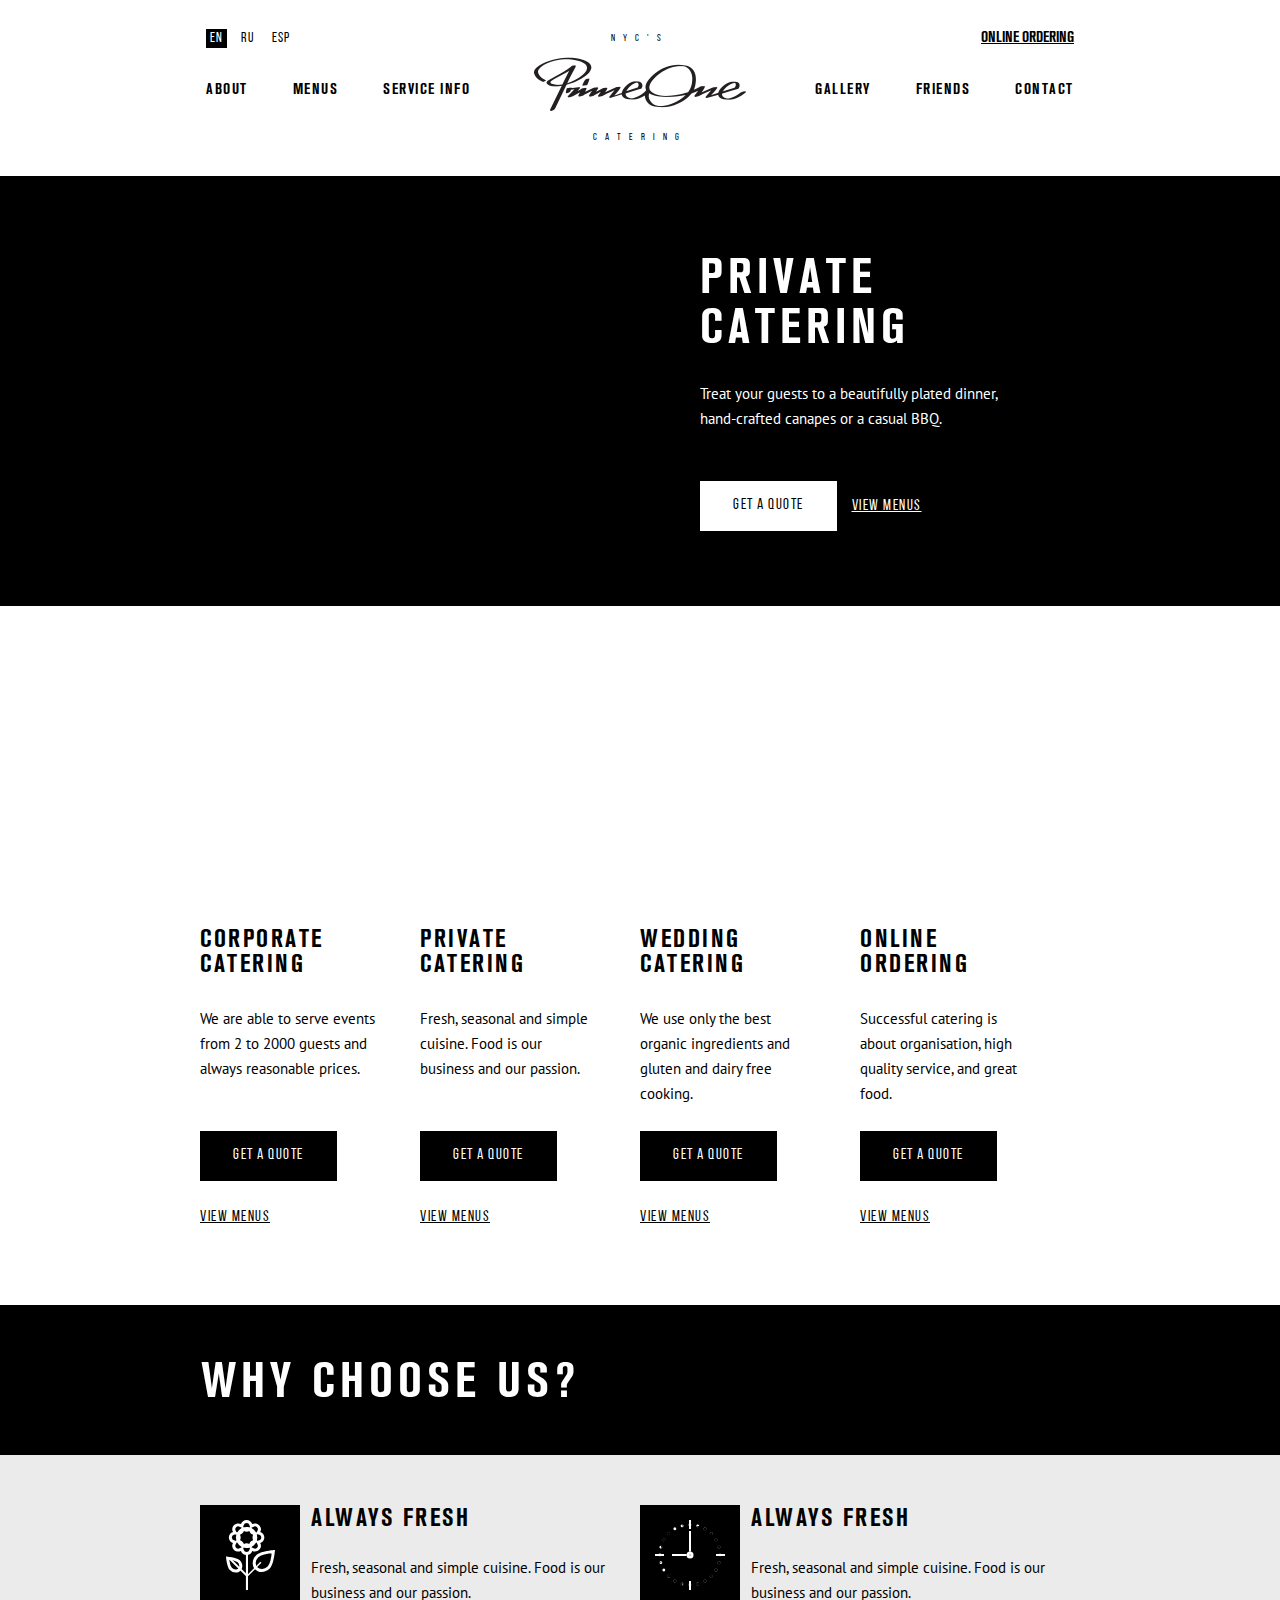
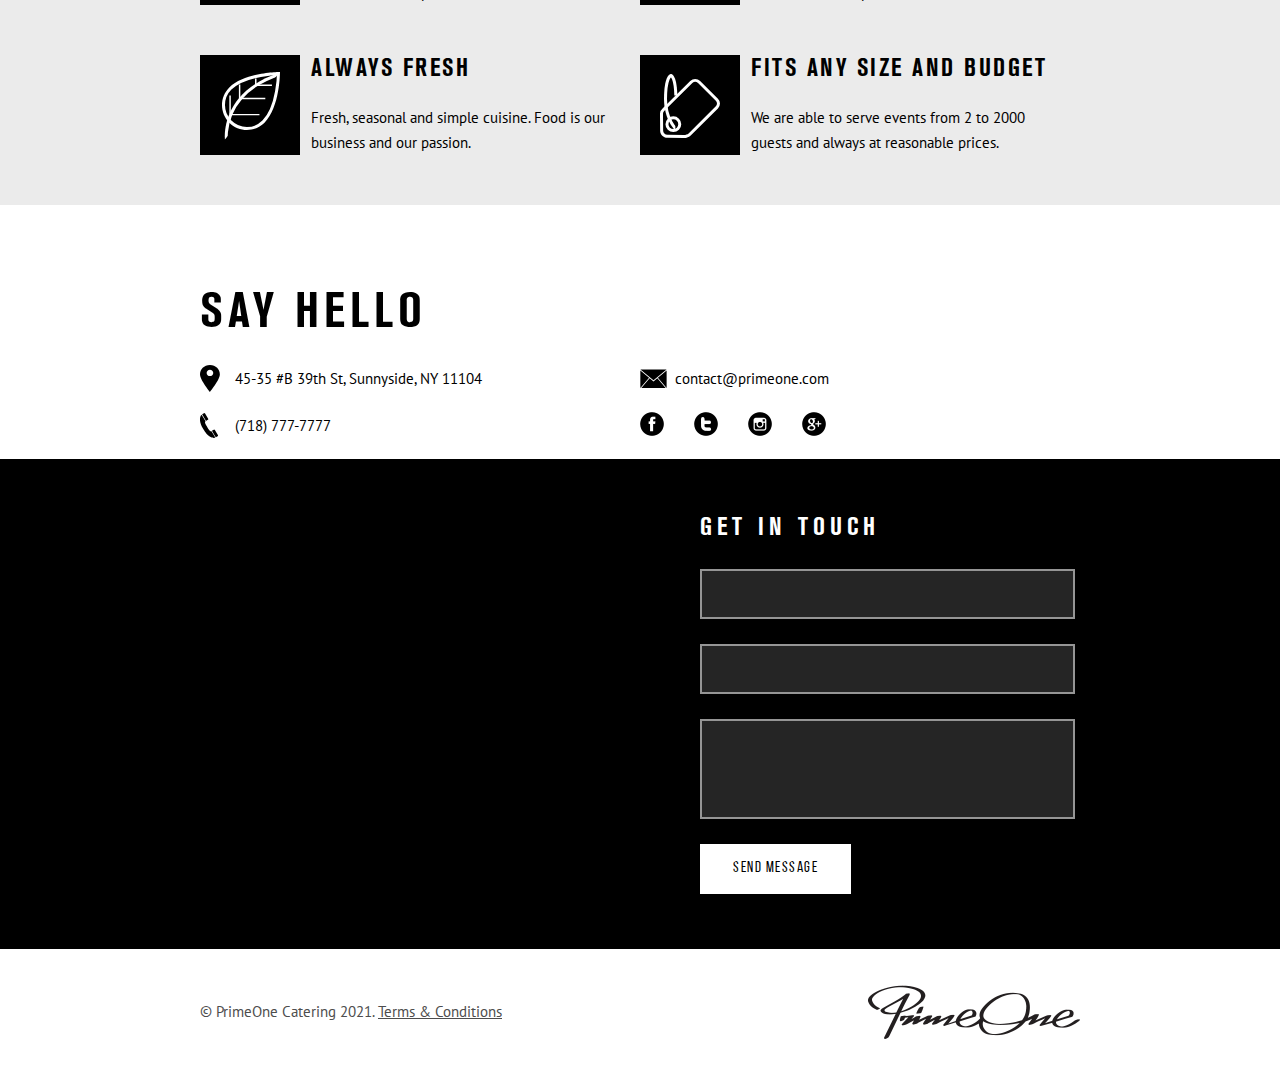
==== index.html @ 8f594e6a "fixed header" ====
<!DOCTYPE html>
<html lang="ru">
<head>
	<title></title>
	<meta http-equiv="Content-type" content="text/html;charset=UTF-8" />
	<meta name="format-detection" content="telephone=no">
	<meta http-equiv="X-UA-Compatible" content="IE=edge">
	<link rel="stylesheet" href="css/style.css">
	<link rel="stylesheet" href="css/custom.css">
	<!-- <link rel="shortcut icon" href="favicon.ico"> -->
	<!-- <meta name="robots" content="noindex, nofollow" /> -->
	<!-- <meta name="viewport" content="width=device-width, initial-scale=1.0" /> -->
	<meta name="viewport" content="width=device-width, initial-scale=1.0, maximum-scale=1.0, user-scalable=0" />
</head>
<body>
	<div class="wrapper">
<header>
	<div class="header-container">
		<div class="header-top">
			<div class="header-top-lang">
				<a href="" class="header-top-lang__item active">EN</a>
				<a href="" class="header-top-lang__item">RU</a>
				<a href="" class="header-top-lang__item">ESP</a>
			</div>
			<a href="" class="header-top__link">Online ordering</a>
		</div>
		<div class="header-bottom">
			<div class="header-bottom__column">
				<nav class="header-bottom-menu">
					<ul class="header-bottom-menu-list">
						<li>
							<a href="" class="header-bottom-menu__link">ABOUT</a>
						</li>
						<li>
							<a href="" class="header-bottom-menu__link">Menus</a>
						</li>
						<li>
							<a href="" class="header-bottom-menu__link">Service Info</a>
						</li>
					</ul>
				</nav>
			</div>
			<div class="header-bottom__column">
				<a href="" class="header-logo">
					<span class="header-logo__text">NYC'S</span>
					<span class="header-logo__image"><img src="img/logo.png" alt="" /></span>
					<span class="header-logo__text">Catering</span>
				</a>
			</div>
			<div class="header-bottom__column">
				<nav class="header-bottom-menu header-bottom-menu--right">
					<ul class="header-bottom-menu-list">
						<li>
							<a href="" class="header-bottom-menu__link">Gallery</a>
						</li>
						<li>
							<a href="" class="header-bottom-menu__link">Friends</a>
						</li>
						<li>
							<a href="" class="header-bottom-menu__link">Contact</a>
						</li>
					</ul>
				</nav>
			</div>
		</div>
		<div class="header-menu__icon">
			<span></span>
			<span></span>
			<span></span>
		</div>
		<div class="header-menu"></div>
	</div>
</header>		<div class="content">
			<div class="private">
				<div class="private__column">
					<div class="private__image ibg"><img src="img/private/01.jpg" alt="" /></div>
				</div>
				<div class="private__column">
					<div class="private-body">
						<div class="private-body-content">
							<div class="private-body__title">Private catering</div>
							<div class="private-body__text">Treat your guests to a beautifully plated dinner, hand-crafted canapes or a casual BBQ.</div>
							<div class="private-body-buttons">
								<a href="" class="private-body-buttons__item btn btn--w">Get a quote</a>
								<a href="" class="private-body-buttons__link">View menus</a>
							</div>
						</div>
					</div>
				</div>
			</div>
			<div class="products">
				<div class='container'>
					<div class="products-body">
						<div class="products__column">
							<div class="products-item">
								<a href="" class="products-item__image ibg"><img src="img/products/01.jpg" alt="" /></a>
								<a href="" class="products-item__title">Corporate catering</a>
								<div class="products-item__text">We are able to serve events from 2 to 2000 guests and always reasonable prices.</div>
								<p><a href="" class="products-item__btn btn">Get a quote</a></p>
								<p><a href="" class="products-item__link">View menus</a></p>
							</div>
						</div>
						<div class="products__column">
							<div class="products-item">
								<a href="" class="products-item__image ibg"><img src="img/products/02.jpg" alt="" /></a>
								<a href="" class="products-item__title">Private catering</a>
								<div class="products-item__text">Fresh, seasonal and simple cuisine. Food is our business and our passion.</div>
								<p><a href="" class="products-item__btn btn">Get a quote</a></p>
								<p><a href="" class="products-item__link">View menus</a></p>
							</div>
						</div>
						<div class="products__column">
							<div class="products-item">
								<a href="" class="products-item__image ibg"><img src="img/products/03.jpg" alt="" /></a>
								<a href="" class="products-item__title">Wedding catering</a>
								<div class="products-item__text">We use only the best organic ingredients and gluten and dairy free cooking.</div>
								<p><a href="" class="products-item__btn btn">Get a quote</a></p>
								<p><a href="" class="products-item__link">View menus</a></p>
							</div>
						</div>
						<div class="products__column">
							<div class="products-item">
								<a href="" class="products-item__image ibg"><img src="img/products/04.jpg" alt="" /></a>
								<a href="" class="products-item__title">Online Ordering</a>
								<div class="products-item__text">Successful catering is about organisation, high quality service, and great food.</div>
								<p><a href="" class="products-item__btn btn">Get a quote</a></p>
								<p><a href="" class="products-item__link">View menus</a></p>
							</div>
						</div>
					</div>
				</div>
			</div>
			<div class="why">
				<div class="why-top">
					<div class="why-top__column">
						<div class="why-top__text">Why CHOOSE us?</div>
					</div>
					<div class="why-top__column">
						<div class="why-top__image ibg"><img src="img/why/01.jpg" alt="" /></div>
					</div>
				</div>
				<div class="why-body">
					<div class='container'>
						<div class="why-body-row">
							<div class="why-body__column">
								<div class="why-body-item">
									<div class="why-body-item__icon"><img src="img/why/icons/01.svg" alt="" /></div>
									<div class="why-body-item-body">
										<div class="why-body-item-body__title">Always fresh</div>
										<div class="why-body-item-body__text">Fresh, seasonal and simple cuisine. Food is our business and our passion.</div>
									</div>
								</div>
							</div>
							<div class="why-body__column">
								<div class="why-body-item">
									<div class="why-body-item__icon"><img src="img/why/icons/02.svg" alt="" /></div>
									<div class="why-body-item-body">
										<div class="why-body-item-body__title">Always fresh</div>
										<div class="why-body-item-body__text">Fresh, seasonal and simple cuisine. Food is our business and our passion.</div>
									</div>
								</div>
							</div>
							<div class="why-body__column">
								<div class="why-body-item">
									<div class="why-body-item__icon"><img src="img/why/icons/03.svg" alt="" /></div>
									<div class="why-body-item-body">
										<div class="why-body-item-body__title">Always fresh</div>
										<div class="why-body-item-body__text">Fresh, seasonal and simple cuisine. Food is our business and our passion.</div>
									</div>
								</div>
							</div>
							<div class="why-body__column">
								<div class="why-body-item">
									<div class="why-body-item__icon"><img src="img/why/icons/04.svg" alt="" /></div>
									<div class="why-body-item-body">
										<div class="why-body-item-body__title">fits any size and budget</div>
										<div class="why-body-item-body__text">We are able to serve events from 2 to 2000 guests and always at reasonable prices.</div>
									</div>
								</div>
							</div>
						</div>
					</div>
				</div>
			</div>
			<div class="contacts">
				<div class="contacts-top">
					<div class='container'>
						<div class="contacts__title">Say hello</div>
						<div class="contacts-body">
							<div class="contacts-body__column">
								<div class="contacts-body__item contacts-body__item--1">45-35 #B 39th St, Sunnyside, NY 11104</div>
							</div>
							<div class="contacts-body__column">
								<a href="mailto:contact@primeone.com" class="contacts-body__item contacts-body__item--2">contact@primeone.com</a>
							</div>
							<div class="contacts-body__column">
								<a href="tel:7187777777" class="contacts-body__item contacts-body__item--3">(718) 777-7777</a>
							</div>
							<div class="contacts-body__column">
								<div class="contacts-social">
									<a href="" class="contacts-social__item contacts-social__item--1"><img src="img/icons/social/01.png" alt="" /></a>
									<a href="" class="contacts-social__item contacts-social__item--2"><img src="img/icons/social/02.png" alt="" /></a>
									<a href="" class="contacts-social__item contacts-social__item--3"><img src="img/icons/social/03.png" alt="" /></a>
									<a href="" class="contacts-social__item contacts-social__item--4"><img src="img/icons/social/04.png" alt="" /></a>
								</div>
							</div>
						</div>
					</div>
				</div>
				<div class="contacts-content">
					<div class="contacts-content__column">
						<div class="contacts-content__map" id="map"></div>
					</div>
					<div class="contacts-content__column">
						<div class="contacts-content-form">
							<div class="contacts-content-form__title">Get in touch</div>
							<form action="#" class="contacts-content-form-body">
								<div class="contacts-content-form-line">
									<input autocomplete="off" type="text" name="form[]" data-value="Name" class="input req" />
								</div>
								<div class="contacts-content-form-line">
									<input autocomplete="off" type="text" name="form[]" data-value="E-mail or phone number" class="input" />
								</div>
								<div class="contacts-content-form-line">
									<textarea autocomplete="off" name="form[]" data-value="Your message" class="input"></textarea>
								</div>
								<div class="contacts-content-form-button">
									<button type="submit" class="contacts-content-form__btn btn btn--w">Send message</button>
								</div>
							</form>
						</div>
					</div>
				</div>
			</div>
		</div>
<footer>
	<div class='container'>
		<div class="footer-body">
			<div class="footer-body__column">
				<div class="footer__text">© PrimeOne Catering 2021. <a href="" target="_blank">Terms & Conditions</a></div>
			</div>
			<div class="footer-body__column">
				<a href="" class="footer__logo"><img src="img/logo.png" alt="" /></a>
			</div>
		</div>
	</div>
</footer>	</div>
<script src="https://code.jquery.com/jquery-3.3.1.min.js"></script>
<script src="https://maps.google.com/maps/api/js?sensor=false&amp;key="></script>
<script src="js/vendors.js"></script>
<script src="js/main.js"></script>
<script src="js/custom.js" ></script>
</body>
</html>
---- css/style.css ----
@charset "UTF-8";
@import url("https://fonts.googleapis.com/css?family=PT+Sans&display=swap");
@font-face {
  font-family: "AkzidenzGroteskBQCondensedBold";
  src: url("../fonts/AkzidenzGroteskBQCondensedBold.eot");
  src: local("☺"), url("../fonts/AkzidenzGroteskBQCondensedBold.woff") format("woff"), url("../fonts/AkzidenzGroteskBQCondensedBold.ttf") format("truetype"), url("../fonts/AkzidenzGroteskBQCondensedBold.svg") format("svg");
  font-weight: normal;
  font-style: normal;
}
@font-face {
  font-family: "Bebas";
  src: url("../fonts/BebasNeueRegular.eot");
  src: local("☺"), url("../fonts/BebasNeueRegular.woff") format("woff"), url("../fonts/BebasNeueRegular.ttf") format("truetype"), url("../fonts/BebasNeueRegular.svg") format("svg");
  font-weight: normal;
  font-style: normal;
}
* {
  padding: 0px;
  margin: 0px;
  border: 0px;
}

*, *:before, *:after {
  -webkit-box-sizing: border-box;
  box-sizing: border-box;
}

:focus, :active {
  outline: none;
}

a:focus, a:active {
  outline: none;
}

aside, nav, footer, header, section {
  display: block;
}

html, body {
  height: 100%;
  margin: 0;
  padding: 0;
  min-width: 320px;
  position: relative;
  width: 100%;
  color: #000;
}

body {
  font-size: 100%;
  line-height: 1;
  font-size: 14px;
  font-family: "PT Sans";
  -ms-text-size-adjust: 100%;
  -moz-text-size-adjust: 100%;
  -webkit-text-size-adjust: 100%;
}
body.lock {
  overflow: hidden;
}
@media (max-width: 767.98px) {
  body.lock {
    width: 100%;
    position: fixed;
    overflow: hidden;
  }
}

input, button, textarea {
  font-family: "PT Sans";
}

input::-ms-clear {
  display: none;
}

button {
  cursor: pointer;
}

button::-moz-focus-inner {
  padding: 0;
  border: 0;
}

a, a:visited {
  text-decoration: none;
}

a:hover {
  text-decoration: none;
}

ul li {
  list-style: none;
}

img {
  vertical-align: top;
}

h1, h2, h3, h4, h5, h6 {
  font-weight: inherit;
  font-size: inherit;
}

.wrapper {
  width: 100%;
  min-height: 100%;
  overflow: hidden;
}
.container {
  max-width: 880px;
  margin: 0 auto;
  width: 100%;
}
@media (max-width: 892px) {
  .container {
    max-width: 750px;
  }
}
@media (max-width: 767.98px) {
  .container {
    max-width: none;
    padding: 0 10px;
  }
}

header {
  padding: 29px 0px 33px 0px;
  background-color: #fff;
}
@media (max-width: 767.98px) {
  header {
    padding: 5px 0px 5px 0px;
  }
}

.header-container {
  max-width: 868px;
  margin: 0 auto;
  width: 100%;
}
@media (max-width: 892px) {
  .header-container {
    max-width: 750px;
  }
}
@media (max-width: 767.98px) {
  .header-container {
    max-width: none;
    padding: 0 10px;
  }
}

.header-top {
  display: -webkit-box;
  display: -ms-flexbox;
  display: flex;
  font-size: 0;
  -webkit-box-pack: justify;
      -ms-flex-pack: justify;
          justify-content: space-between;
}
@media (max-width: 767.98px) {
  .header-top {
    -webkit-box-pack: end;
        -ms-flex-pack: end;
            justify-content: flex-end;
    padding: 25px 0px 0px 0px;
  }
}
@media (max-width: 479.98px) {
  .header-top {
    padding: 15px 0px 0px 0px;
  }
}

.header-top-lang {
  display: -webkit-box;
  display: -ms-flexbox;
  display: flex;
  font-size: 0;
}
@media (max-width: 767.98px) {
  .header-top-lang {
    margin: 0px 0px 15px 0px;
  }
}

.header-top-lang__item {
  display: block;
  line-height: 19px;
  color: #000;
  font-size: 14px;
  text-transform: uppercase;
  font-family: Bebas;
  letter-spacing: 1px;
  padding: 0px 4px;
  margin: 0px 10px 0px 0px;
}
.header-top-lang__item.active {
  background-color: #000;
  color: #fff;
}

.header-top__link {
  position: relative;
  z-index: 11;
  font-family: "AkzidenzGroteskBQCondensedBold";
  text-transform: uppercase;
  text-decoration: underline;
  font-size: 15px;
  color: #000;
}
@media (max-width: 479.98px) {
  .header-top__link {
    font-size: 13px;
  }
}

.header-bottom {
  margin: -14px 0px 0px 0px;
  display: -webkit-box;
  display: -ms-flexbox;
  display: flex;
  font-size: 0;
  -webkit-box-align: center;
      -ms-flex-align: center;
          align-items: center;
}
@media (max-width: 767.98px) {
  .header-bottom {
    margin: -37px 0px 0px 0px;
  }
}
@media (max-width: 479.98px) {
  .header-bottom {
    margin: -27px 0px 0px 0px;
  }
}

.header-bottom__column {
  -webkit-box-flex: 0;
      -ms-flex: 0 0 33.333%;
          flex: 0 0 33.333%;
}

.header-bottom-menu--right .header-bottom-menu-list {
  -webkit-box-pack: end;
      -ms-flex-pack: end;
          justify-content: flex-end;
}
.header-bottom-menu--right .header-bottom-menu-list li {
  margin: 0px 0px 0px 45px;
}
.header-bottom-menu--right .header-bottom-menu-list li:first-child {
  margin: 0;
}
.header-bottom-menu--right .header-bottom-menu-list li:last-child {
  margin: 0px 0px 0px 45px;
}
@media (max-width: 892px) {
  .header-bottom-menu--right .header-bottom-menu-list li {
    margin: 0px 0px 0px 20px !important;
  }
}
@media (max-width: 767.98px) {
  .header-bottom-menu--right .header-bottom-menu-list {
    display: block;
    text-align: left;
  }
  .header-bottom-menu--right .header-bottom-menu-list li {
    margin: 0px 0px 15px 0px !important;
  }
  .header-bottom-menu--right .header-bottom-menu-list li:last-child {
    margin: 0px 0px 0px 0px;
  }
}

.header-bottom-menu-list {
  display: -webkit-box;
  display: -ms-flexbox;
  display: flex;
  font-size: 0;
}
.header-bottom-menu-list li {
  margin: 0px 45px 0px 0px;
}
.header-bottom-menu-list li:last-child {
  margin: 0px 0px 0px 0px;
}
@media (max-width: 892px) {
  .header-bottom-menu-list li {
    margin: 0px 20px 0px 0px;
  }
}
@media (max-width: 767.98px) {
  .header-bottom-menu-list {
    display: block;
  }
  .header-bottom-menu-list li {
    margin: 0px 0px 15px 0px !important;
  }
  .header-bottom-menu-list li:last-child {
    margin: 0px 0px 0px 0px;
  }
}

.header-bottom-menu__link {
  font-family: "AkzidenzGroteskBQCondensedBold";
  color: #000;
  font-size: 15px;
  text-transform: uppercase;
  letter-spacing: 1.5px;
}

.header-logo {
  position: relative;
  z-index: 11;
  display: block;
  text-align: center;
}

.header-logo__text {
  display: block;
  color: #000000;
  font-family: Bebas;
  font-size: 10px;
  text-transform: uppercase;
  letter-spacing: 8px;
}
@media (max-width: 767.98px) {
  .header-logo__text {
    font-size: 8px;
  }
}
@media (max-width: 479.98px) {
  .header-logo__text {
    letter-spacing: 5px;
  }
}

.header-logo__image {
  display: inline-block;
  margin: 13px 0px 22px 0px;
}
@media (max-width: 767.98px) {
  .header-logo__image {
    margin: 2px 0px 5px 0px;
  }
  .header-logo__image img {
    width: 150px;
  }
}
@media (max-width: 479.98px) {
  .header-logo__image {
    margin: 0px 0px 2px 0px;
  }
  .header-logo__image img {
    width: 100px;
  }
}

.header-menu__icon {
  display: none;
}

@media (max-width: 767.98px) {
  .header-menu__icon {
    display: block;
    position: absolute;
    top: 28px;
    left: 10px;
    width: 30px;
    height: 18px;
    cursor: pointer;
    z-index: 5;
  }
  .header-menu__icon span {
    -webkit-transition: all 0.3s ease 0s;
    -o-transition: all 0.3s ease 0s;
    transition: all 0.3s ease 0s;
    top: 8px;
    left: 0px;
    position: absolute;
    width: 100%;
    height: 2px;
    background-color: #000;
  }
  .header-menu__icon span:first-child {
    top: 0px;
  }
  .header-menu__icon span:last-child {
    top: auto;
    bottom: 0px;
  }
  .header-menu__icon.active span {
    -ms-transform: scale(0);
    -webkit-transform: scale(0);
    transform: scale(0);
  }
  .header-menu__icon.active span:first-child {
    -ms-transform: rotate(-45deg);
    -webkit-transform: rotate(-45deg);
    transform: rotate(-45deg);
    top: 8px;
  }
  .header-menu__icon.active span:last-child {
    -ms-transform: rotate(45deg);
    -webkit-transform: rotate(45deg);
    transform: rotate(45deg);
    bottom: 8px;
  }

  .header-menu {
    position: fixed;
    width: 100%;
    height: 100%;
    overflow: auto;
    left: -120%;
    top: 0;
    background-color: #fff;
    padding: 65px 10px 0px 10px;
    -webkit-transition: all 0.6s ease 0s;
    -o-transition: all 0.6s ease 0s;
    transition: all 0.6s ease 0s;
  }
  .header-menu.active {
    left: 0;
  }
}
@media (max-width: 479.98px) {
  .header-menu__icon {
    top: 18px;
  }
}
.footer-body {
  display: -webkit-box;
  display: -ms-flexbox;
  display: flex;
  font-size: 0;
  height: 125px;
  -webkit-box-pack: justify;
      -ms-flex-pack: justify;
          justify-content: space-between;
  -webkit-box-align: center;
      -ms-flex-align: center;
          align-items: center;
}
@media (max-width: 767.98px) {
  .footer-body {
    height: auto;
    padding: 15px 0;
    -webkit-box-orient: vertical;
    -webkit-box-direction: normal;
        -ms-flex-direction: column;
            flex-direction: column;
  }
}

@media (max-width: 767.98px) {
  .footer-body__column:first-child {
    -webkit-box-ordinal-group: 2;
    -ms-flex-order: 2;
    order: 2;
  }
  .footer-body__column:last-child {
    -webkit-box-ordinal-group: 1;
    -ms-flex-order: 1;
    order: 1;
    margin: 0px 0px 15px 0px;
  }
}

.footer__text {
  color: #4d4d4d;
  font-size: 15px;
  line-height: 25px;
}
.footer__text a {
  text-decoration: underline;
  color: #4d4d4d;
}
.footer__text a:hover {
  text-decoration: none;
}
@media (max-width: 767.98px) {
  .footer__text {
    text-align: center;
  }
}

.private {
  display: -webkit-box;
  display: -ms-flexbox;
  display: flex;
  font-size: 0;
  background-color: #000;
  margin: 0px 0px 75px 0px;
}
@media (max-width: 767.98px) {
  .private {
    margin: 0px 0px 40px 0px;
  }
}

.private__column {
  -webkit-box-flex: 0;
      -ms-flex: 0 0 50%;
          flex: 0 0 50%;
}
@media (max-width: 767.98px) {
  .private__column {
    -webkit-box-flex: 1;
        -ms-flex: 1 1 100%;
            flex: 1 1 100%;
  }
  .private__column:first-child {
    display: none;
  }
}

.private__image {
  height: 100%;
}

.private-body {
  padding: 75px 20px 75px 60px;
}
@media (max-width: 892px) {
  .private-body {
    padding: 30px 20px 30px 30px;
  }
}

.private-body-content {
  max-width: 305px;
}

.private-body__title {
  font-family: "AkzidenzGroteskBQCondensedBold";
  font-size: 50px;
  letter-spacing: 5px;
  text-transform: uppercase;
  color: #fff;
  margin: 0px 0px 30px 0px;
}
@media (max-width: 892px) {
  .private-body__title {
    font-size: 35px;
    margin: 0px 0px 20px 0px;
  }
}

.private-body__text {
  font-size: 15px;
  line-height: 25px;
  color: #fff;
  margin: 0px 0px 50px 0px;
}
@media (max-width: 892px) {
  .private-body__text {
    margin: 0px 0px 30px 0px;
  }
}

.private-body-buttons {
  display: -webkit-box;
  display: -ms-flexbox;
  display: flex;
  font-size: 0;
  -webkit-box-align: center;
      -ms-flex-align: center;
          align-items: center;
}

.private-body-buttons__link {
  font-family: Bebas;
  text-transform: uppercase;
  color: #fff;
  font-size: 15px;
  text-decoration: underline;
  margin: 0px 0px 0px 15px;
  letter-spacing: 1.5px;
}

.products {
  margin: 0px 0px 40px 0px;
}
@media (max-width: 767.98px) {
  .products {
    margin: 0;
  }
}

.products-body {
  display: -webkit-box;
  display: -ms-flexbox;
  display: flex;
  font-size: 0;
}
@media (max-width: 767.98px) {
  .products-body {
    -ms-flex-wrap: wrap;
        flex-wrap: wrap;
  }
}

.products__column {
  -webkit-box-flex: 0;
      -ms-flex: 0 0 25%;
          flex: 0 0 25%;
  margin: 0px 0px 40px 0px;
}
@media (max-width: 767.98px) {
  .products__column {
    -webkit-box-flex: 0;
        -ms-flex: 0 0 50%;
            flex: 0 0 50%;
  }
}
@media (max-width: 380px) {
  .products__column {
    -webkit-box-flex: 1;
        -ms-flex: 1 1 100%;
            flex: 1 1 100%;
  }
}

.products-item {
  display: -webkit-box;
  display: -ms-flexbox;
  display: flex;
  font-size: 0;
  height: 100%;
  -webkit-box-orient: vertical;
  -webkit-box-direction: normal;
      -ms-flex-direction: column;
          flex-direction: column;
}

.products-item__image {
  display: block;
  padding: 0px 0px 100% 0px;
  margin: 0px 0px 25px 0px;
}
@media (max-width: 380px) {
  .products-item__image {
    margin: 0px 0px 15px 0px;
  }
}

.products-item__title {
  height: 50px;
  overflow: hidden;
  padding: 0px 10px 0px 0px;
  max-width: 185px;
  display: block;
  font-family: "AkzidenzGroteskBQCondensedBold";
  letter-spacing: 2.5px;
  text-transform: uppercase;
  color: #000;
  font-size: 25px;
  margin: 0px 0px 30px 0px;
}
@media (max-width: 380px) {
  .products-item__title {
    max-width: none;
    height: auto;
    overflow: visible;
    margin: 0px 0px 20px 0px;
  }
}

.products-item__text {
  -webkit-box-flex: 1;
      -ms-flex: 1 1 auto;
          flex: 1 1 auto;
  padding: 0px 10px 0px 0px;
  max-width: 185px;
  font-size: 15px;
  line-height: 25px;
  margin: 0px 0px 25px 0px;
}
@media (max-width: 380px) {
  .products-item__text {
    max-width: none;
    margin: 0px 0px 15px 0px;
  }
}

.products-item__btn {
  margin: 0px 0px 29px 0px;
}

.products-item__link {
  font-family: Bebas;
  text-transform: uppercase;
  color: #000;
  font-size: 15px;
  letter-spacing: 1.5px;
  text-decoration: underline;
}

.why-top {
  display: -webkit-box;
  display: -ms-flexbox;
  display: flex;
  font-size: 0;
  background-color: #000;
}

.why-top__column {
  -webkit-box-flex: 0;
      -ms-flex: 0 0 50%;
          flex: 0 0 50%;
}
@media (max-width: 892px) {
  .why-top__column {
    -webkit-box-flex: 1;
        -ms-flex: 1 1 100%;
            flex: 1 1 100%;
  }
  .why-top__column:last-child {
    display: none;
  }
}

.why-top__text {
  color: #ffffff;
  text-align: right;
  font-family: "AkzidenzGroteskBQCondensedBold";
  font-size: 50px;
  text-transform: uppercase;
  letter-spacing: 5px;
  padding: 50px 60px 50px 0px;
}
@media (max-width: 892px) {
  .why-top__text {
    padding: 30px 0px;
    font-size: 40px;
    text-align: center;
  }
}
@media (max-width: 767.98px) {
  .why-top__text {
    padding: 20px 0px;
    font-size: 30px;
    text-align: center;
  }
}

.why-top__image {
  height: 100%;
}

.why-body {
  padding: 50px 0 0 0;
  background-color: #ebebeb;
}
@media (max-width: 479.98px) {
  .why-body {
    padding: 30px 0 0 0;
  }
}

.why-body-row {
  display: -webkit-box;
  display: -ms-flexbox;
  display: flex;
  font-size: 0;
  -ms-flex-wrap: wrap;
      flex-wrap: wrap;
}

.why-body__column {
  -webkit-box-flex: 0;
      -ms-flex: 0 0 50%;
          flex: 0 0 50%;
  margin: 0px 0px 50px 0px;
}
@media (max-width: 892px) {
  .why-body__column {
    -webkit-box-flex: 1;
        -ms-flex: 1 1 100%;
            flex: 1 1 100%;
  }
}
@media (max-width: 479.98px) {
  .why-body__column {
    margin: 0px 0px 30px 0px;
  }
}

.why-body-item {
  display: -webkit-box;
  display: -ms-flexbox;
  display: flex;
  font-size: 0;
}

.why-body-item__icon {
  -webkit-box-flex: 0;
      -ms-flex: 0 0 100px;
          flex: 0 0 100px;
  height: 100px;
  display: -webkit-box;
  display: -ms-flexbox;
  display: flex;
  font-size: 0;
  -webkit-box-pack: center;
      -ms-flex-pack: center;
          justify-content: center;
  -webkit-box-align: center;
      -ms-flex-align: center;
          align-items: center;
  background-color: #000000;
}
@media (max-width: 479.98px) {
  .why-body-item__icon {
    -webkit-box-flex: 0;
        -ms-flex: 0 0 80px;
            flex: 0 0 80px;
    height: 80px;
    padding: 15px;
  }
  .why-body-item__icon img {
    max-width: 100%;
  }
}

.why-body-item-body {
  -webkit-box-flex: 1;
      -ms-flex: 1 1 100%;
          flex: 1 1 100%;
  display: -webkit-box;
  display: -ms-flexbox;
  display: flex;
  font-size: 0;
  -webkit-box-orient: vertical;
  -webkit-box-direction: normal;
      -ms-flex-direction: column;
          flex-direction: column;
  padding: 0px 0px 0px 11px;
}

.why-body-item-body__title {
  -webkit-box-flex: 1;
      -ms-flex: 1 1 auto;
          flex: 1 1 auto;
  font-family: "AkzidenzGroteskBQCondensedBold";
  text-transform: uppercase;
  letter-spacing: 2.5px;
  font-size: 25px;
}
@media (max-width: 479.98px) {
  .why-body-item-body__title {
    font-size: 20px;
  }
}

.why-body-item-body__text {
  font-size: 15px;
  padding: 0px 15px 0px 0px;
  line-height: 25px;
}

.contacts {
  padding: 80px 0px 0px 0px;
}
@media (max-width: 767.98px) {
  .contacts {
    padding: 30px 0px 0px 0px;
  }
}

.contacts__title {
  font-family: "AkzidenzGroteskBQCondensedBold";
  text-transform: uppercase;
  font-size: 50px;
  letter-spacing: 5px;
  margin: 0px 0px 30px 0px;
}

.contacts-body {
  display: -webkit-box;
  display: -ms-flexbox;
  display: flex;
  font-size: 0;
  -ms-flex-wrap: wrap;
      flex-wrap: wrap;
}

.contacts-body__column {
  -webkit-box-flex: 0;
      -ms-flex: 0 0 50%;
          flex: 0 0 50%;
  margin: 0px 0px 20px 0px;
}
@media (max-width: 767.98px) {
  .contacts-body__column {
    -webkit-box-flex: 1;
        -ms-flex: 1 1 100%;
            flex: 1 1 100%;
  }
}

.contacts-body__item {
  font-size: 15px;
  color: #000;
  display: inline-block;
  line-height: 27px;
  padding: 0px 0px 0px 35px;
}

.contacts-body__item--1 {
  background: url("../img/contacts/01.svg") left no-repeat;
}

.contacts-body__item--2 {
  background: url("../img/contacts/02.svg") left no-repeat;
}

.contacts-body__item--3 {
  background: url("../img/contacts/03.svg") left no-repeat;
}

.contacts-social {
  display: -webkit-box;
  display: -ms-flexbox;
  display: flex;
  font-size: 0;
}

.contacts-social__item {
  margin: 0px 30px 0px 0px;
}
.contacts-social__item:last-child {
  margin: 0px 0px 0px 0px;
}

.contacts-content {
  display: -webkit-box;
  display: -ms-flexbox;
  display: flex;
  font-size: 0;
  background-color: #000;
}
@media (max-width: 767.98px) {
  .contacts-content {
    display: block;
  }
}

.contacts-content__column {
  -webkit-box-flex: 0;
      -ms-flex: 0 0 50%;
          flex: 0 0 50%;
}

.contacts-content__map {
  height: 100%;
}
@media (max-width: 767.98px) {
  .contacts-content__map {
    height: 300px;
  }
}

.contacts-content-form {
  padding: 55px 60px;
}
@media (max-width: 767.98px) {
  .contacts-content-form {
    padding: 30px;
  }
}

.contacts-content-form__title {
  font-family: "AkzidenzGroteskBQCondensedBold";
  text-transform: uppercase;
  color: #fff;
  font-size: 25px;
  letter-spacing: 5px;
  margin: 0px 0px 30px 0px;
}

.contacts-content-form-body {
  max-width: 375px;
}
@media (max-width: 767.98px) {
  .contacts-content-form-body {
    max-width: none;
  }
}

.contacts-content-form-line {
  margin: 0px 0px 25px 0px;
}

.form-row {
  display: -webkit-box;
  display: -ms-flexbox;
  display: flex;
  font-size: 0;
  margin: 0px -15px;
}

.form__column {
  padding: 0px 15px;
}

.btn {
  height: 50px;
  line-height: 50px;
  background-color: #000;
  display: inline-block;
  padding: 0px 33px;
  font-size: 15px;
  font-family: "Bebas";
  text-transform: uppercase;
  color: #fff;
  letter-spacing: 1.5px;
}
.btn--w {
  background-color: #ffffff;
  color: #000;
}
.btn.fw {
  width: 100%;
}

.select-block {
  position: relative;
}

.select__label {
  z-index: 2;
  position: absolute;
  top: -8px;
  background-color: #f7f7f7;
  padding: 0 5px;
  color: #979797;
  font-weight: 600;
  font-size: 13px;
  line-height: 16px;
  left: 20px;
}

.select {
  position: relative;
  cursor: pointer;
}
.select .select-title {
  z-index: 1;
  width: 100%;
  height: 55px;
  border: 1px solid #dedede;
  position: relative;
  background-color: #fff;
}
.select .select-title__arrow {
  position: absolute;
  top: 0;
  right: 0px;
  width: 45px;
  height: 100%;
  background: url("../img/icons/select-arrow.svg") center no-repeat;
}
.select .select-title__value {
  color: #000;
  font-weight: 700;
  font-size: 18px;
  line-height: 53px;
  display: block;
  overflow: hidden;
  padding: 0 45px 0 25px;
  white-space: nowrap;
  text-transform: none;
  -o-text-overflow: ellipsis;
     text-overflow: ellipsis;
}
.select .select-options {
  position: absolute;
  z-index: 10;
  top: 54px;
  display: none;
  overflow: hidden;
  min-width: 100%;
  background-color: #fff;
  border: 1px solid #dedede;
  padding: 10px 20px 10px 25px;
}
.select .select-options-scroll {
  max-height: 80px;
  overflow: auto;
}
.select .select-options-list {
  padding: 0px 0px 0px 0px;
}
.select .select-options__value {
  color: #000;
  font-size: 20px;
  margin: 0px 0px 15px 0px;
}
.select .select-options__value:last-child {
  margin: 0px 0px 0px 0px;
}
.select .select-options__value:hover {
  color: #000;
}

input[type=text], input[type=email], input[type=tel], textarea {
  -webkit-appearance: none;
  -moz-appearance: none;
  appearance: none;
}

.input {
  border-radius: 0 !important;
  width: 100%;
  display: block;
  padding: 0px 18px;
  height: 50px;
  border: 2px solid #959595;
  background-color: #252525;
  color: #959595;
  font-size: 15px;
}
.input.err {
  border: 2px solid red;
}

textarea.input {
  resize: none;
  height: 100px;
  padding: 10px 18px;
}

.check {
  position: relative;
  padding-left: 25px;
  color: #5f5f5f;
  line-height: 18px;
  cursor: pointer;
}
.check input {
  display: none;
}
.check:before {
  content: "";
  left: 0;
  top: 0;
  width: 18px;
  height: 18px;
  border: 1px solid #a3a3a3;
  position: absolute;
}
.check.active:before {
  background: url("../img/icons/check.png") center no-repeat;
}

.option {
  position: relative;
  cursor: pointer;
  padding-left: 25px;
  line-height: 16px;
  margin-bottom: 10px;
  font-size: 15px;
  font-weight: 300;
}
.option:last-child {
  margin-bottom: 0px;
}
.option input {
  display: none;
}
.option:before {
  position: absolute;
  left: 0;
  top: 0;
  width: 16px;
  height: 16px;
  content: "";
  border: 1px solid #7f7f7f;
  border-radius: 50%;
}
.option.active:before {
  background: url("../img/icons/option.png") center no-repeat;
}

.rating-block {
  display: table;
  font-size: 0;
}

.rating {
  display: inline-block;
  position: relative;
  vertical-align: middle;
}
.rating.edit .star {
  cursor: pointer;
}
.rating .star {
  width: 17px;
  height: 14px;
  display: inline-block;
  position: relative;
  z-index: 3;
}

.rating__line {
  position: absolute;
  width: 85px;
  height: 14px;
  top: 0;
  left: 0;
  background: url("../img/icons/bg_rating.svg") 0 0 no-repeat;
  z-index: 1;
  background-size: 85px 100%;
}

.rating__activeline {
  position: absolute;
  width: 0px;
  height: 14px;
  top: 0;
  left: 0;
  background: url("../img/icons/bg_rating_active.svg") 0 0 no-repeat;
  z-index: 2;
  background-size: 85px 100%;
}

.rating__value {
  display: inline-block;
  color: #1b3139;
  font-size: 14px;
  line-height: 13px;
  vertical-align: middle;
}

.quantity {
  position: relative;
  width: 73px;
  height: 47px;
  border: 1px solid #cfcfcf;
  background-color: #ffffff;
}

.quantity__input {
  height: 45px;
  width: 50px;
  text-align: center;
  color: #101010;
  font-weight: 300;
}

.quantity__btn {
  position: absolute;
  top: 11px;
  right: 15px;
  cursor: pointer;
}
.quantity__btn:before {
  font-size: 25px;
  display: inline-block;
  line-height: 10px;
  color: #a9a9a9;
}
.quantity__btn:hover:before {
  color: #da0005;
}
.quantity__btn.dwn {
  top: 25px;
}

.category-params-item-price-table {
  margin-bottom: 25px;
}
.category-params-item-price-table .cell:first-child {
  padding-right: 15px;
  position: relative;
}
.category-params-item-price-table .cell:first-child:after {
  content: "-";
  position: absolute;
  right: -4px;
  top: 8px;
  font-size: 20px;
}
.category-params-item-price-table .cell:last-child {
  padding-left: 15px;
}
.category-params-item-price-table .cell input {
  height: 37px;
  border: 2px solid #393939;
  background-color: #ffffff;
  text-align: center;
  font-size: 12px;
  color: #393939;
  font-weight: 500;
  width: 100%;
}

.category-params-item-price-range {
  margin: 0 12px 40px 12px;
  background-color: #c9cecf;
  height: 2px;
  position: relative;
}
.category-params-item-price-range .ui-slider-range {
  background-color: #000;
  height: 2px;
  position: relative;
}
.category-params-item-price-range .ui-slider-handle {
  width: 23px;
  height: 28px;
  border: 3px solid #fbfbfb;
  background-color: #ea5922;
  display: block;
  position: absolute;
  top: -14px;
  margin-left: -12px;
  cursor: pointer;
}
.category-params-item-price-range .ui-slider-handle span {
  position: absolute;
  bottom: -18px;
  left: 50%;
  width: 50px;
  text-align: center;
  font-size: 10px;
  margin-left: -25px;
  font-weight: 500;
  color: #94a6aa;
}

.form__info {
  position: absolute;
  width: 60px;
  height: 60px;
  right: 0;
  top: 0;
  line-height: 60px;
  text-align: center;
  color: #888;
  z-index: 2;
  font-size: 14px;
}
@media (max-width: 767.98px) {
  .form__info {
    width: 50px;
    height: 50px;
    line-height: 50px;
  }
}

.form-range-line {
  position: relative;
  height: 5px;
  border-radius: 0 0 4px 4px;
  background-color: #e0e0e0;
  margin: -2px 0px 0px 0px;
}
.form-range-line .ui-slider-range {
  background-color: #093454;
  height: 5px;
  position: absolute;
  top: 0;
  left: 0;
  border-radius: 0 0 4px 4px;
}
.form-range-line .ui-slider-handle {
  background: url("../img/icons/range.svg") 0 0 no-repeat;
  width: 28px;
  height: 28px;
  position: absolute;
  margin: -9px 0px 0px -14px;
  top: 0;
  left: 0;
  cursor: pointer;
}
.form-range-line .ui-state-hover {
  background: url("../img/icons/range_a.svg") 0 0 no-repeat;
}

.form-range-values {
  display: -webkit-box;
  display: -ms-flexbox;
  display: flex;
  font-size: 0;
  -webkit-box-pack: justify;
      -ms-flex-pack: justify;
          justify-content: space-between;
  padding: 14px 0px 0px 0px;
}

.form-range-values__item {
  font-size: 12px;
  color: #888;
}

.row:after {
  display: block;
  content: "";
  clear: both;
}

.rub:after {
  content: "₽";
}

.noselect {
  -webkit-touch-callout: none;
  -webkit-user-select: none;
  -moz-user-select: none;
  -ms-user-select: none;
  user-select: none;
}

ol.counter {
  list-style-type: none;
  counter-reset: item;
}
ol.counter li {
  position: relative;
  padding: 0px 0px 0px 45px;
}
ol.counter li:before {
  counter-increment: item;
  content: counter(item);
  position: absolute;
  left: 0;
  top: 0;
  color: #818181;
  font-size: 14px;
  font-weight: 700;
  text-align: center;
  line-height: 26px;
  border-radius: 50%;
  width: 28px;
  height: 28px;
  border: 1px solid #4274bb;
}

.ellipsis {
  display: block;
  overflow: hidden;
  width: 100%;
  white-space: nowrap;
  -o-text-overflow: ellipsis;
     text-overflow: ellipsis;
}

.es {
  overflow: hidden;
  white-space: nowrap;
  -o-text-overflow: ellipsis;
     text-overflow: ellipsis;
}

.table {
  display: table;
  font-size: 0;
  width: 100%;
}

.trow {
  display: table-row;
}

.cell {
  display: table-cell;
}
.cell.full {
  width: 100%;
}

.ibg {
  background-position: center;
  background-size: cover;
  background-repeat: no-repeat;
}
.ibg img {
  display: none;
}

.video {
  position: relative;
  overflow: hidden;
  height: 0;
  padding-bottom: 56.25%;
}
.video video, .video iframe, .video object, .video embed {
  position: absolute;
  top: 0;
  left: 0;
  width: 100%;
  height: 100%;
}

.videobg video, .videobg iframe, .videobg object, .videobg embed {
  position: fixed;
  top: 50%;
  left: 50%;
  min-width: 100%;
  min-height: 100%;
  width: auto;
  height: auto;
  z-index: -100;
  -webkit-transform: translateX(-50%) translateY(-50%);
      -ms-transform: translateX(-50%) translateY(-50%);
          transform: translateX(-50%) translateY(-50%);
  background-size: cover;
}

.moretext {
  overflow: hidden;
}

.moretext__more {
  cursor: pointer;
}
.moretext__more i {
  font-style: normal;
}
.moretext__more i:first-child {
  display: block;
}
.moretext__more i:last-child {
  display: none;
}
.moretext__more.active i {
  font-style: normal;
}
.moretext__more.active i:first-child {
  display: none;
}
.moretext__more.active i:last-child {
  display: block;
}

.graystyle {
  -webkit-transition: all 0.8s ease 0s;
  -o-transition: all 0.8s ease 0s;
  transition: all 0.8s ease 0s;
  filter: grayscale(1);
  -webkit-filter: grayscale(1);
  -moz-filter: grayscale(1);
  -o-filter: grayscale(1);
}

.graystyleoff {
  filter: grayscale(0);
  -webkit-filter: grayscale(0);
  -moz-filter: grayscale(0);
  -o-filter: grayscale(0);
}

.slick-slider {
  position: relative;
}
.slick-slider .slick-track, .slick-slider .slick-list {
  -webkit-transform: translate3d(0, 0, 0);
  -ms-transform: translate3d(0, 0, 0);
  transform: translate3d(0, 0, 0);
}
.slick-slider .slick-list {
  position: relative;
  overflow: hidden;
  width: 100%;
}
.slick-slider .slick-track {
  position: relative;
  width: 100%;
}
.slick-slider .slick-slide {
  overflow: hidden;
  float: left;
  position: relative;
}
.tab__item {
  display: none;
}
.tab__item.active {
  display: block;
}

.mirror {
  -webkit-transform: scale(-1, 1);
      -ms-transform: scale(-1, 1);
          transform: scale(-1, 1);
}

.nicescroll-rails {
  z-index: 1000 !important;
}

.gm-style-iw-t {
  opacity: 0;
}

.baloon {
  opacity: 1;
  right: -7px !important;
  bottom: 80px !important;
}
.baloon button {
  display: none !important;
}
.baloon:after {
  display: none !important;
}

.baloon-style {
  display: none;
}

.baloon-content.gm-style-iw {
  opacity: 1;
  border-radius: 0px !important;
  max-width: 300px !important;
  padding: 0 !important;
  left: 0 !important;
  width: 100% !important;
  overflow: visible !important;
}
.baloon-content.gm-style-iw > .gm-style-iw-d {
  overflow: hidden !important;
  max-width: none !important;
}
.baloon-content.gm-style-iw:after {
  display: none !important;
}

.baloon-close {
  top: 18px !important;
}
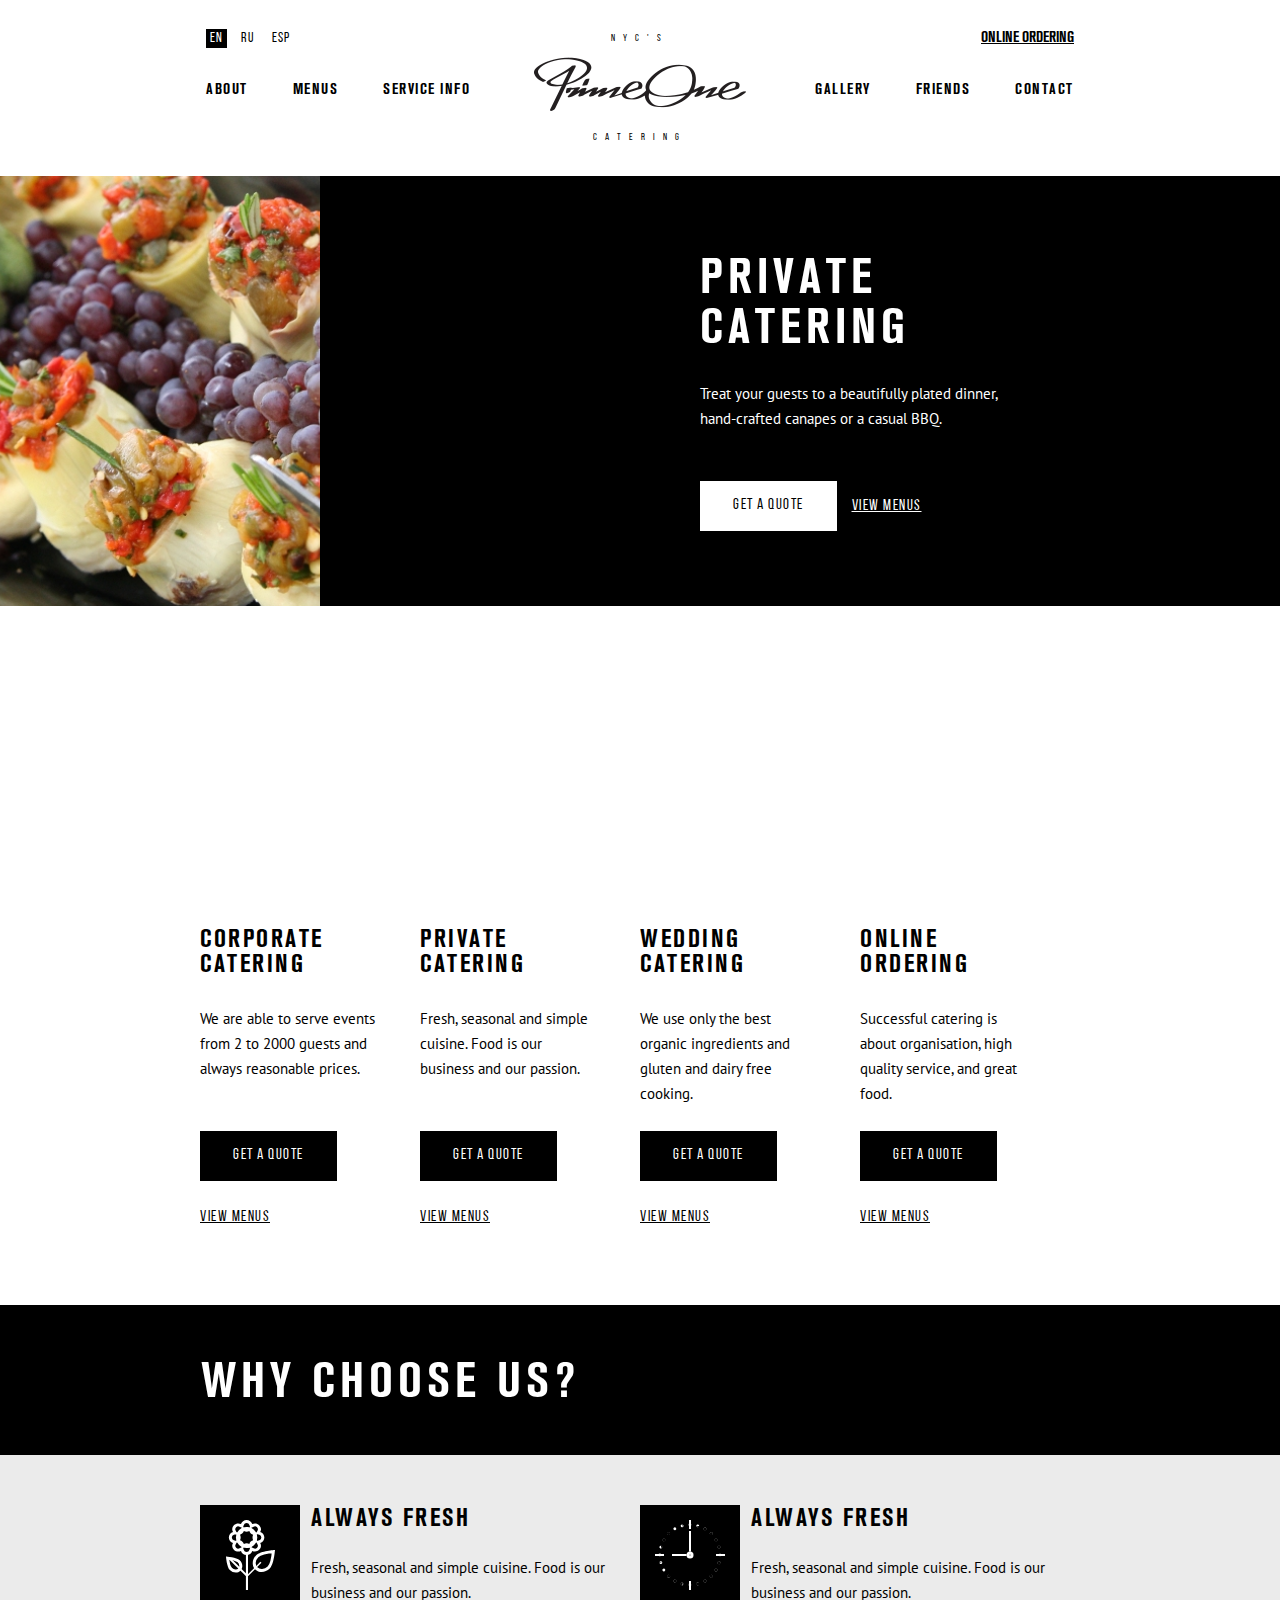
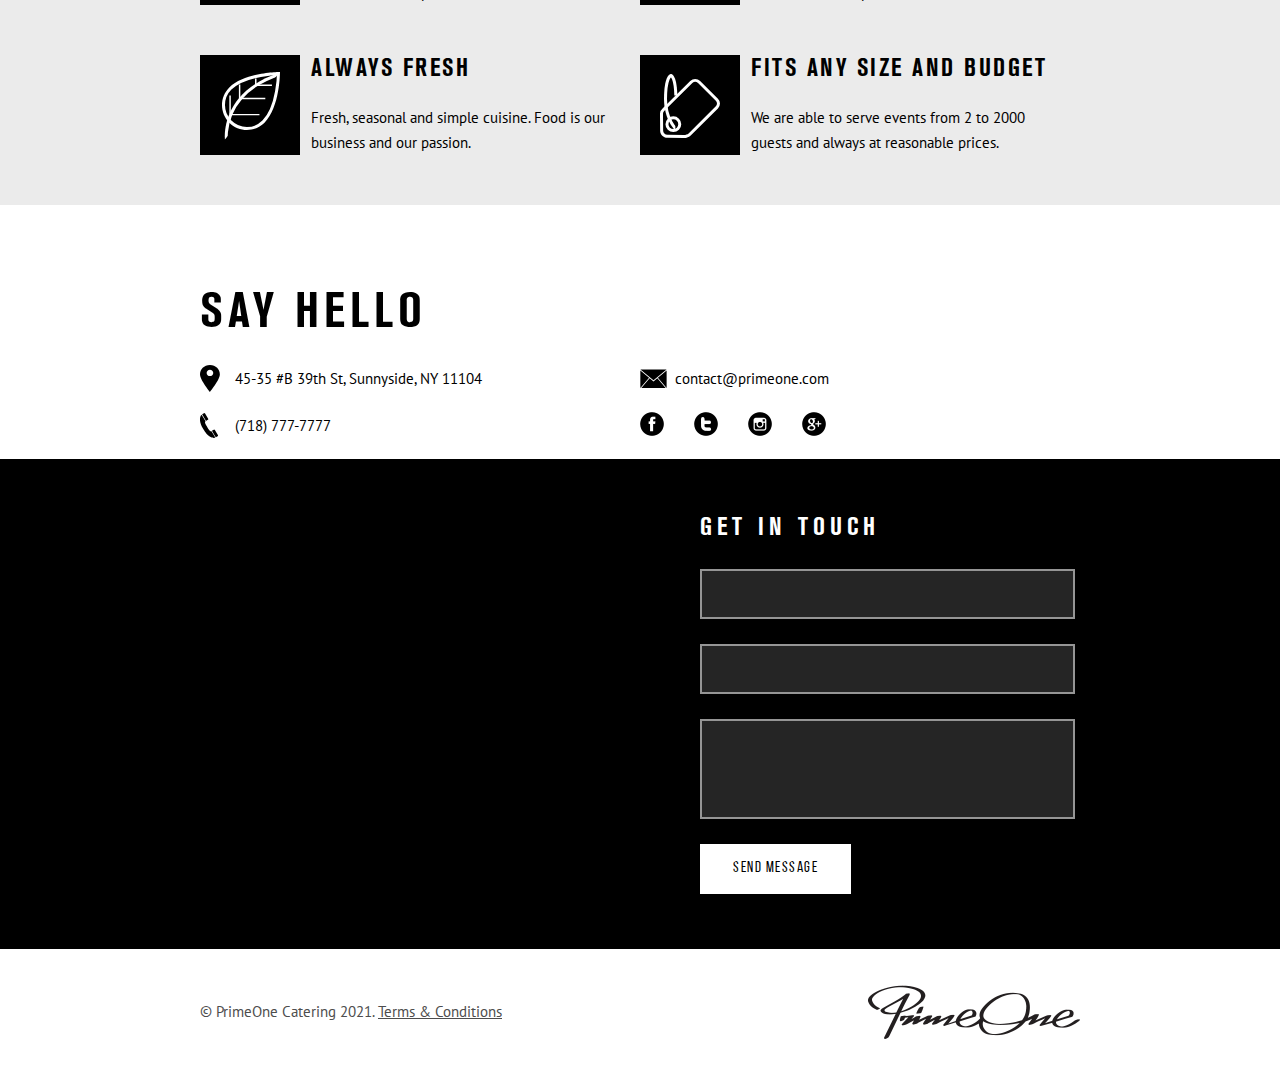
==== commit c1d5ce1d: "testing without ibg" ====
--- a/index.html
+++ b/index.html
@@ -73,7 +73,9 @@
 </header>		<div class="content">
 			<div class="private">
 				<div class="private__column">
-					<div class="private__image ibg"><img src="img/private/01.jpg" alt="" /></div>
+					<div class="private__image ">
+						<img src="img/private/01.jpg" alt="" />
+					</div>
 				</div>
 				<div class="private__column">
 					<div class="private-body">
--- a/css/style.css
+++ b/css/style.css
@@ -267,15 +267,11 @@
   }
 }
 @media (max-width: 767.98px) {
-  .header-bottom-menu--right .header-bottom-menu-list {
-    display: block;
-    text-align: left;
-  }
   .header-bottom-menu--right .header-bottom-menu-list li {
     margin: 0px 0px 15px 0px !important;
   }
   .header-bottom-menu--right .header-bottom-menu-list li:last-child {
-    margin: 0px 0px 0px 0px;
+    margin: 0;
   }
 }
 
@@ -289,7 +285,7 @@
   margin: 0px 45px 0px 0px;
 }
 .header-bottom-menu-list li:last-child {
-  margin: 0px 0px 0px 0px;
+  margin: 0;
 }
 @media (max-width: 892px) {
   .header-bottom-menu-list li {
@@ -524,6 +520,16 @@
 
 .private__image {
   height: 100%;
+  position: relative;
+}
+.private__image img {
+  position: absolute;
+  top: 0;
+  left: 0;
+  width: 50%;
+  height: 100%;
+  -o-object-fit: cover;
+     object-fit: cover;
 }
 
 .private-body {
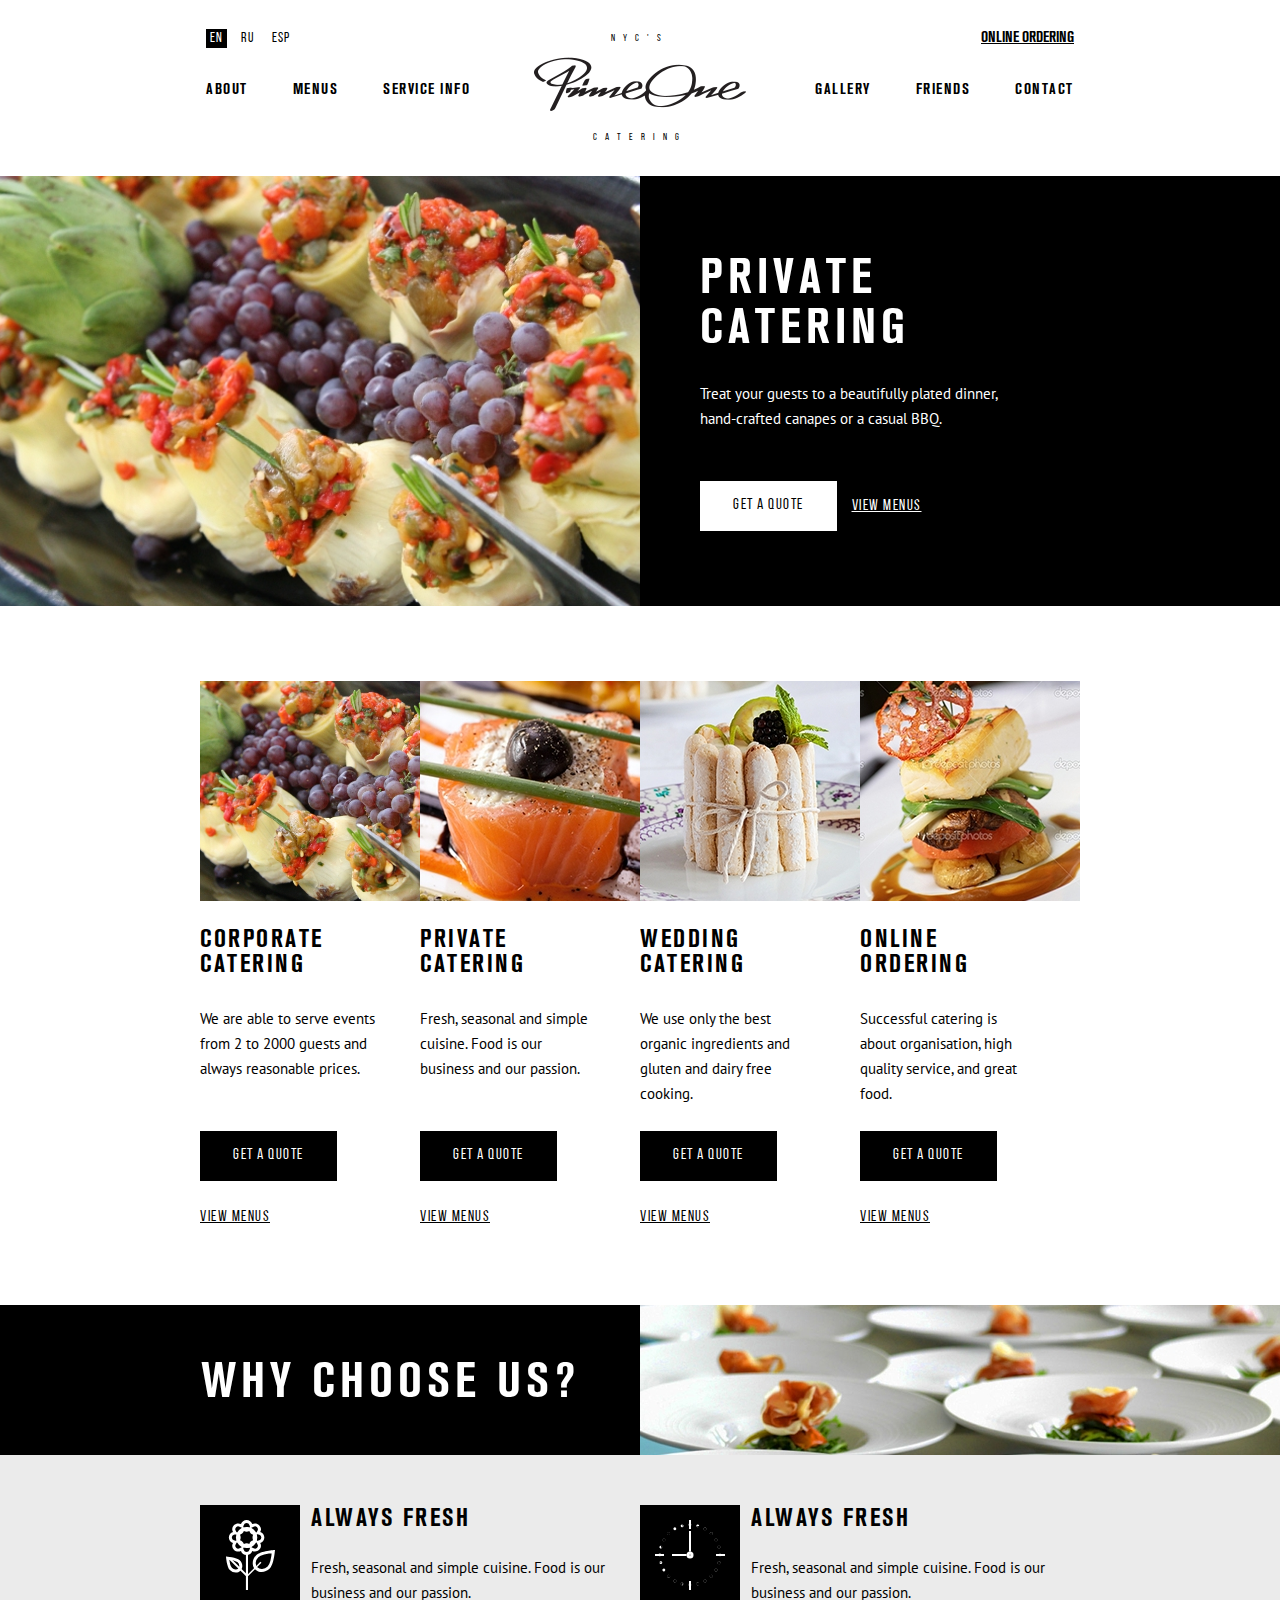
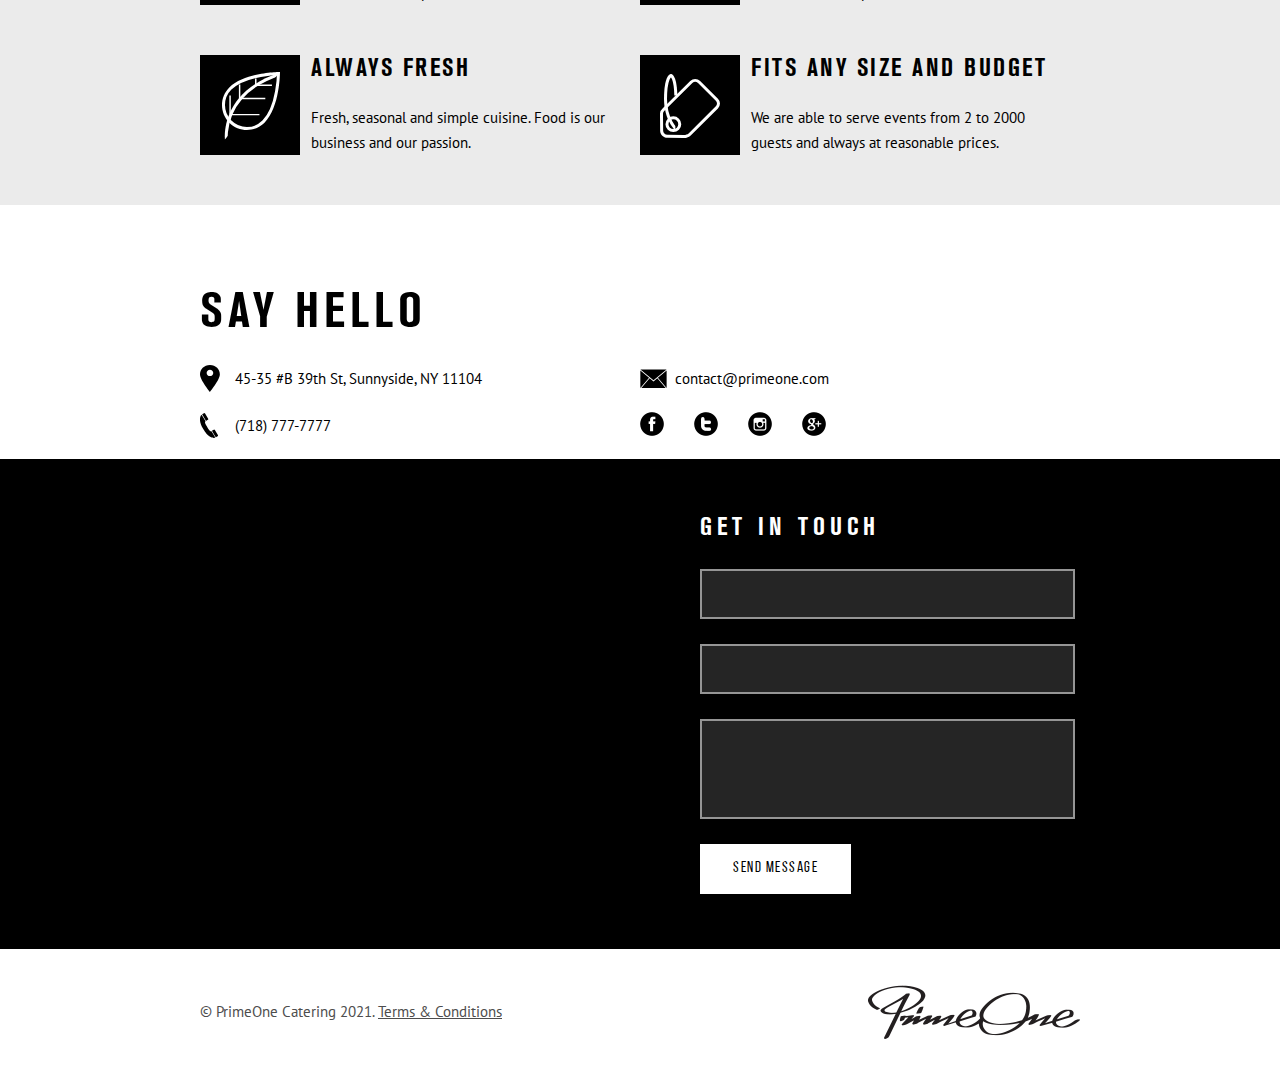
==== commit e5dbc09a: "removed ibg completely" ====
--- a/index.html
+++ b/index.html
@@ -95,7 +95,7 @@
 					<div class="products-body">
 						<div class="products__column">
 							<div class="products-item">
-								<a href="" class="products-item__image ibg"><img src="img/products/01.jpg" alt="" /></a>
+								<a href="" class="products-item__image "><img src="img/products/01.jpg" alt="" /></a>
 								<a href="" class="products-item__title">Corporate catering</a>
 								<div class="products-item__text">We are able to serve events from 2 to 2000 guests and always reasonable prices.</div>
 								<p><a href="" class="products-item__btn btn">Get a quote</a></p>
@@ -104,7 +104,7 @@
 						</div>
 						<div class="products__column">
 							<div class="products-item">
-								<a href="" class="products-item__image ibg"><img src="img/products/02.jpg" alt="" /></a>
+								<a href="" class="products-item__image "><img src="img/products/02.jpg" alt="" /></a>
 								<a href="" class="products-item__title">Private catering</a>
 								<div class="products-item__text">Fresh, seasonal and simple cuisine. Food is our business and our passion.</div>
 								<p><a href="" class="products-item__btn btn">Get a quote</a></p>
@@ -113,7 +113,7 @@
 						</div>
 						<div class="products__column">
 							<div class="products-item">
-								<a href="" class="products-item__image ibg"><img src="img/products/03.jpg" alt="" /></a>
+								<a href="" class="products-item__image "><img src="img/products/03.jpg" alt="" /></a>
 								<a href="" class="products-item__title">Wedding catering</a>
 								<div class="products-item__text">We use only the best organic ingredients and gluten and dairy free cooking.</div>
 								<p><a href="" class="products-item__btn btn">Get a quote</a></p>
@@ -122,7 +122,7 @@
 						</div>
 						<div class="products__column">
 							<div class="products-item">
-								<a href="" class="products-item__image ibg"><img src="img/products/04.jpg" alt="" /></a>
+								<a href="" class="products-item__image "><img src="img/products/04.jpg" alt="" /></a>
 								<a href="" class="products-item__title">Online Ordering</a>
 								<div class="products-item__text">Successful catering is about organisation, high quality service, and great food.</div>
 								<p><a href="" class="products-item__btn btn">Get a quote</a></p>
@@ -138,7 +138,9 @@
 						<div class="why-top__text">Why CHOOSE us?</div>
 					</div>
 					<div class="why-top__column">
-						<div class="why-top__image ibg"><img src="img/why/01.jpg" alt="" /></div>
+						<div class="why-top__image ">
+							<img src="img/why/01.jpg" alt="" />
+						</div>
 					</div>
 				</div>
 				<div class="why-body">
--- a/css/style.css
+++ b/css/style.css
@@ -526,7 +526,7 @@
   position: absolute;
   top: 0;
   left: 0;
-  width: 50%;
+  width: 100%;
   height: 100%;
   -o-object-fit: cover;
      object-fit: cover;
@@ -640,17 +640,27 @@
   display: -ms-flexbox;
   display: flex;
   font-size: 0;
-  height: 100%;
   -webkit-box-orient: vertical;
   -webkit-box-direction: normal;
       -ms-flex-direction: column;
           flex-direction: column;
+  height: 100%;
 }
 
 .products-item__image {
   display: block;
   padding: 0px 0px 100% 0px;
+  position: relative;
   margin: 0px 0px 25px 0px;
+}
+.products-item__image img {
+  position: absolute;
+  top: 0;
+  left: 0;
+  width: 100%;
+  height: 100%;
+  -o-object-fit: cover;
+     object-fit: cover;
 }
 @media (max-width: 380px) {
   .products-item__image {
@@ -760,6 +770,16 @@
 
 .why-top__image {
   height: 100%;
+  position: relative;
+}
+.why-top__image img {
+  position: absolute;
+  top: 0;
+  left: 0;
+  width: 100%;
+  height: 100%;
+  -o-object-fit: cover;
+     object-fit: cover;
 }
 
 .why-body {
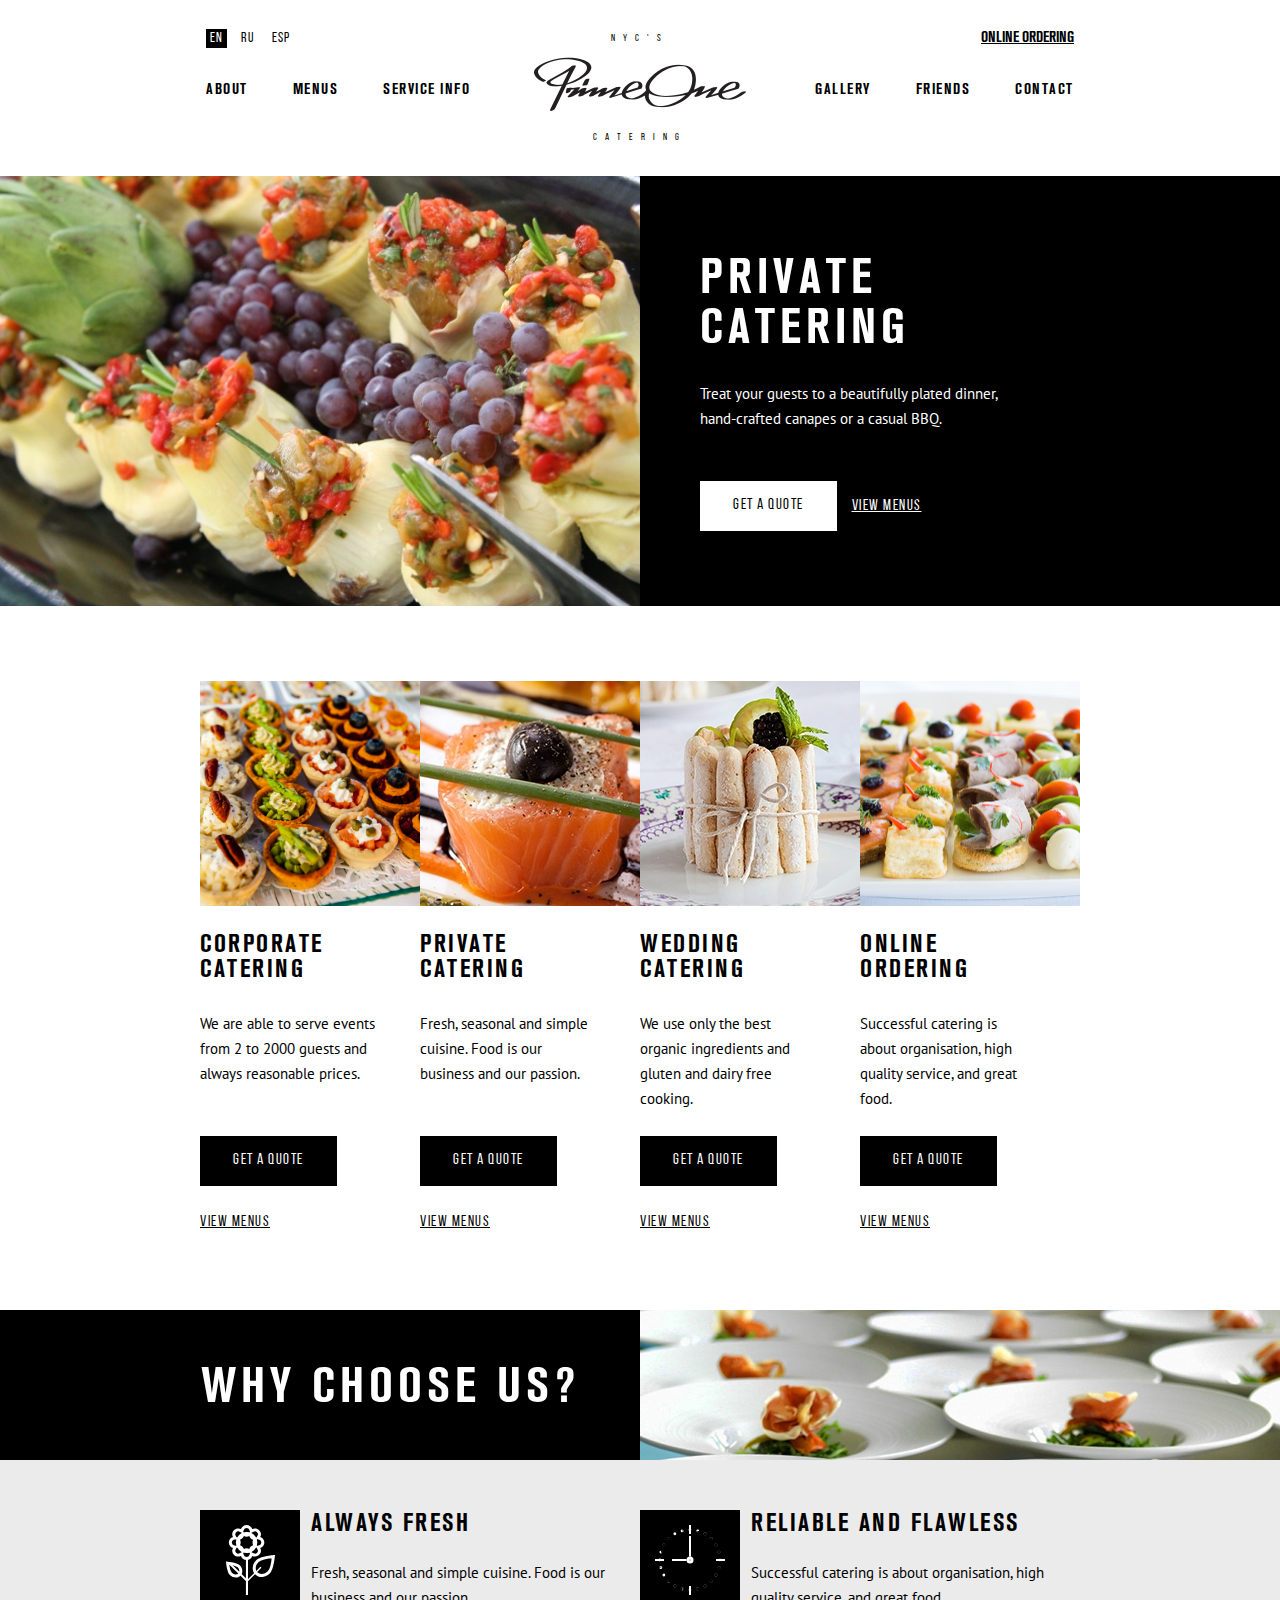
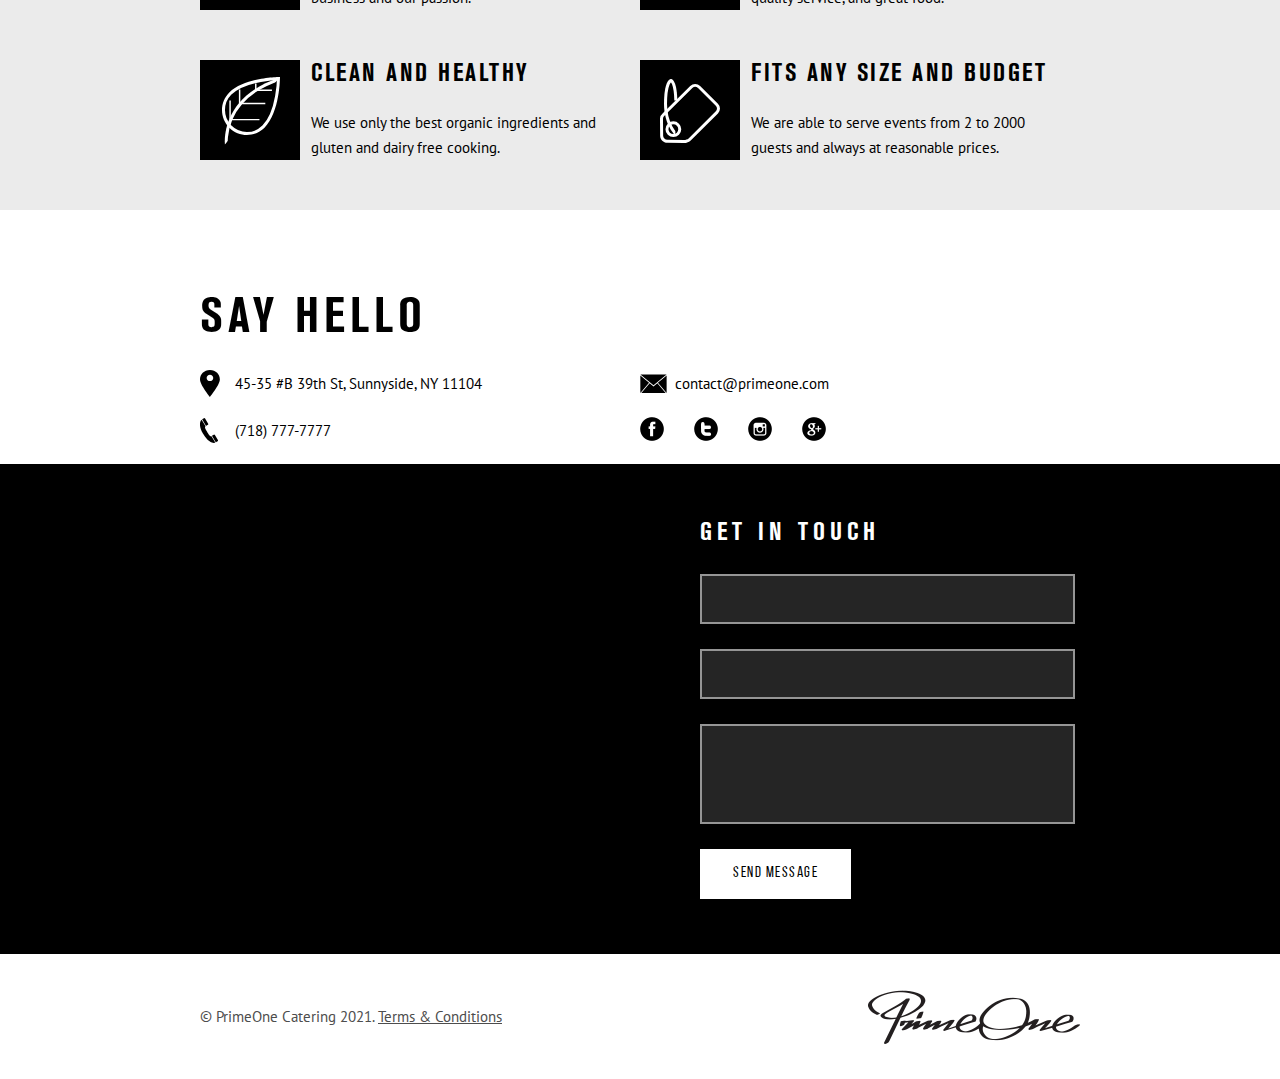
==== commit ce309e70: "minor changes" ====
--- a/index.html
+++ b/index.html
@@ -159,8 +159,8 @@
 								<div class="why-body-item">
 									<div class="why-body-item__icon"><img src="img/why/icons/02.svg" alt="" /></div>
 									<div class="why-body-item-body">
-										<div class="why-body-item-body__title">Always fresh</div>
-										<div class="why-body-item-body__text">Fresh, seasonal and simple cuisine. Food is our business and our passion.</div>
+										<div class="why-body-item-body__title">Reliable AND Flawless</div>
+										<div class="why-body-item-body__text">Successful catering is about organisation, high quality service, and great food.</div>
 									</div>
 								</div>
 							</div>
@@ -168,8 +168,8 @@
 								<div class="why-body-item">
 									<div class="why-body-item__icon"><img src="img/why/icons/03.svg" alt="" /></div>
 									<div class="why-body-item-body">
-										<div class="why-body-item-body__title">Always fresh</div>
-										<div class="why-body-item-body__text">Fresh, seasonal and simple cuisine. Food is our business and our passion.</div>
+										<div class="why-body-item-body__title">Clean and Healthy</div>
+										<div class="why-body-item-body__text">We use only the best organic ingredients and gluten and dairy free cooking.</div>
 									</div>
 								</div>
 							</div>
--- a/css/style.css
+++ b/css/style.css
@@ -447,12 +447,12 @@
 }
 @media (max-width: 767.98px) {
   .footer-body {
-    height: auto;
-    padding: 15px 0;
     -webkit-box-orient: vertical;
     -webkit-box-direction: normal;
         -ms-flex-direction: column;
             flex-direction: column;
+    height: auto;
+    padding: 15px 0;
   }
 }
 
@@ -649,7 +649,7 @@
 
 .products-item__image {
   display: block;
-  padding: 0px 0px 100% 0px;
+  padding: 0px 0px 102.3% 0px;
   position: relative;
   margin: 0px 0px 25px 0px;
 }
@@ -859,8 +859,8 @@
 
 .why-body-item-body {
   -webkit-box-flex: 1;
-      -ms-flex: 1 1 100%;
-          flex: 1 1 100%;
+      -ms-flex: 1 1 auto;
+          flex: 1 1 auto;
   display: -webkit-box;
   display: -ms-flexbox;
   display: flex;
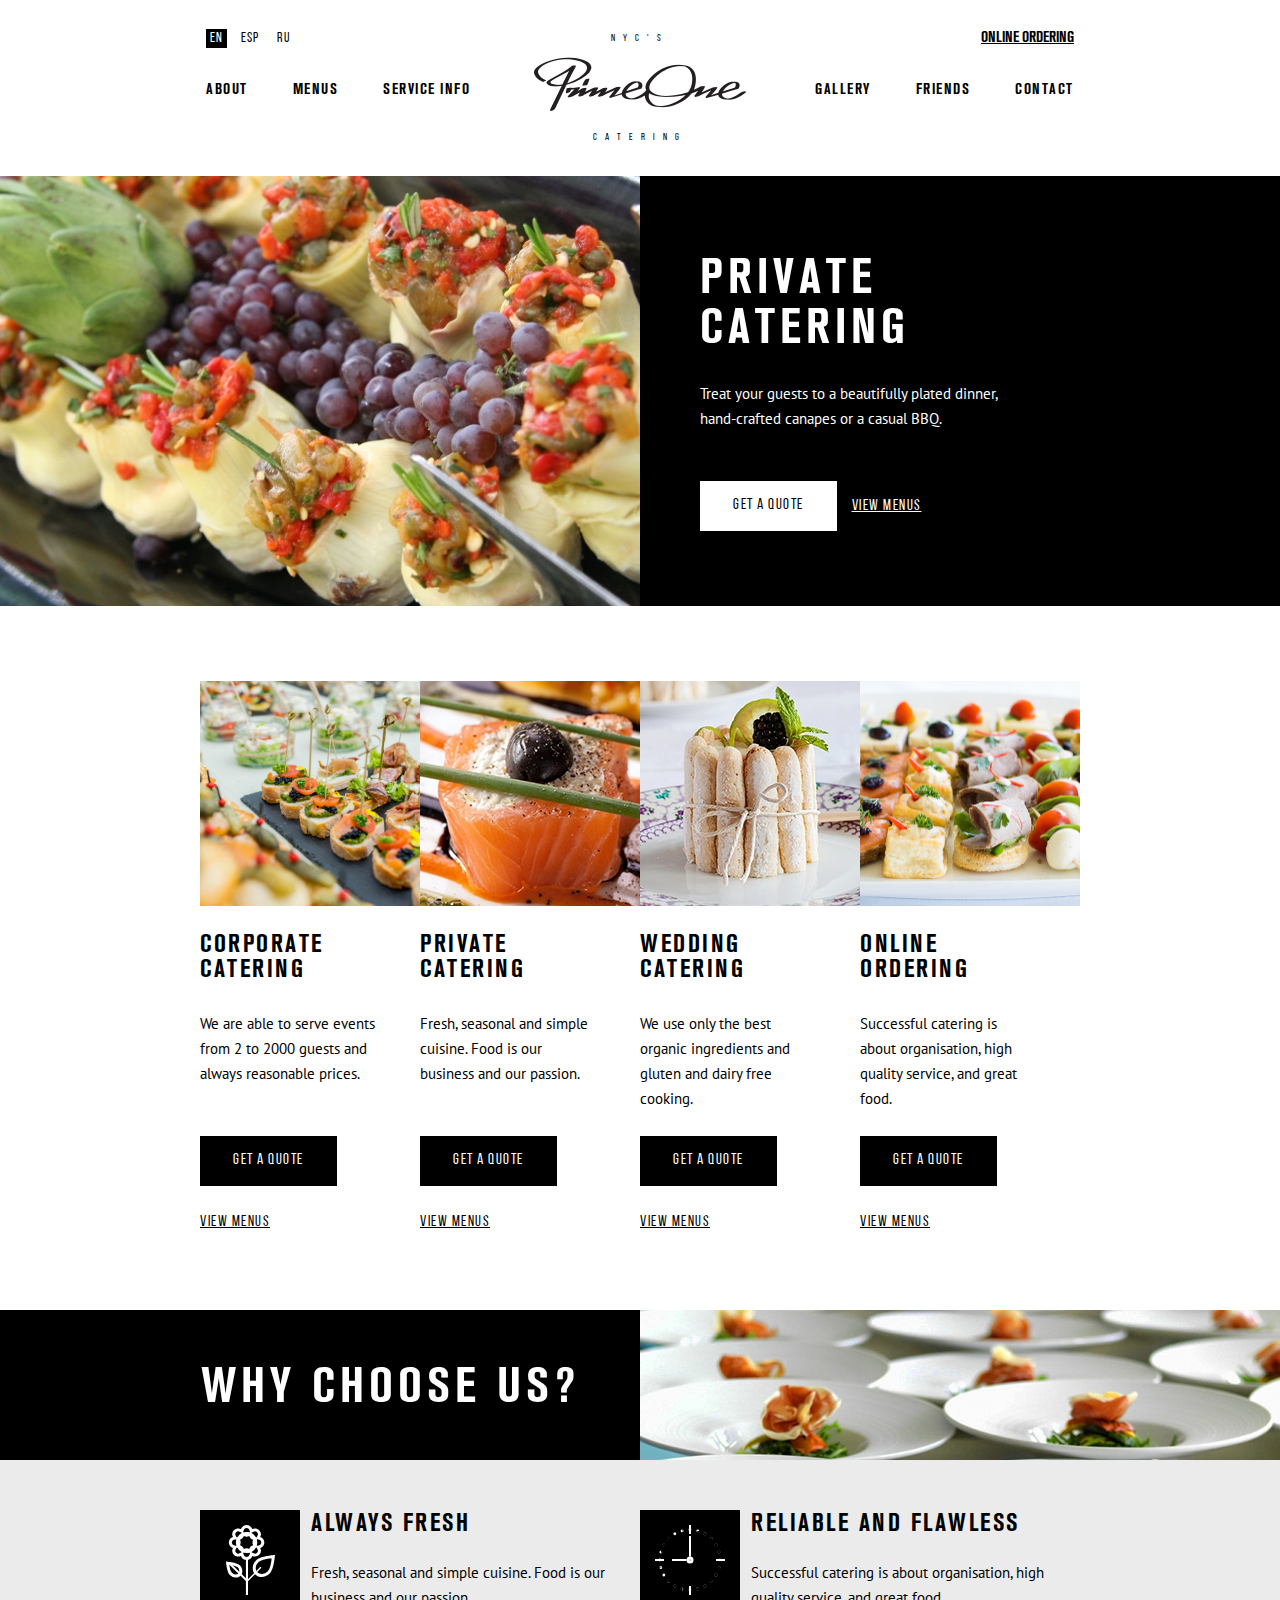
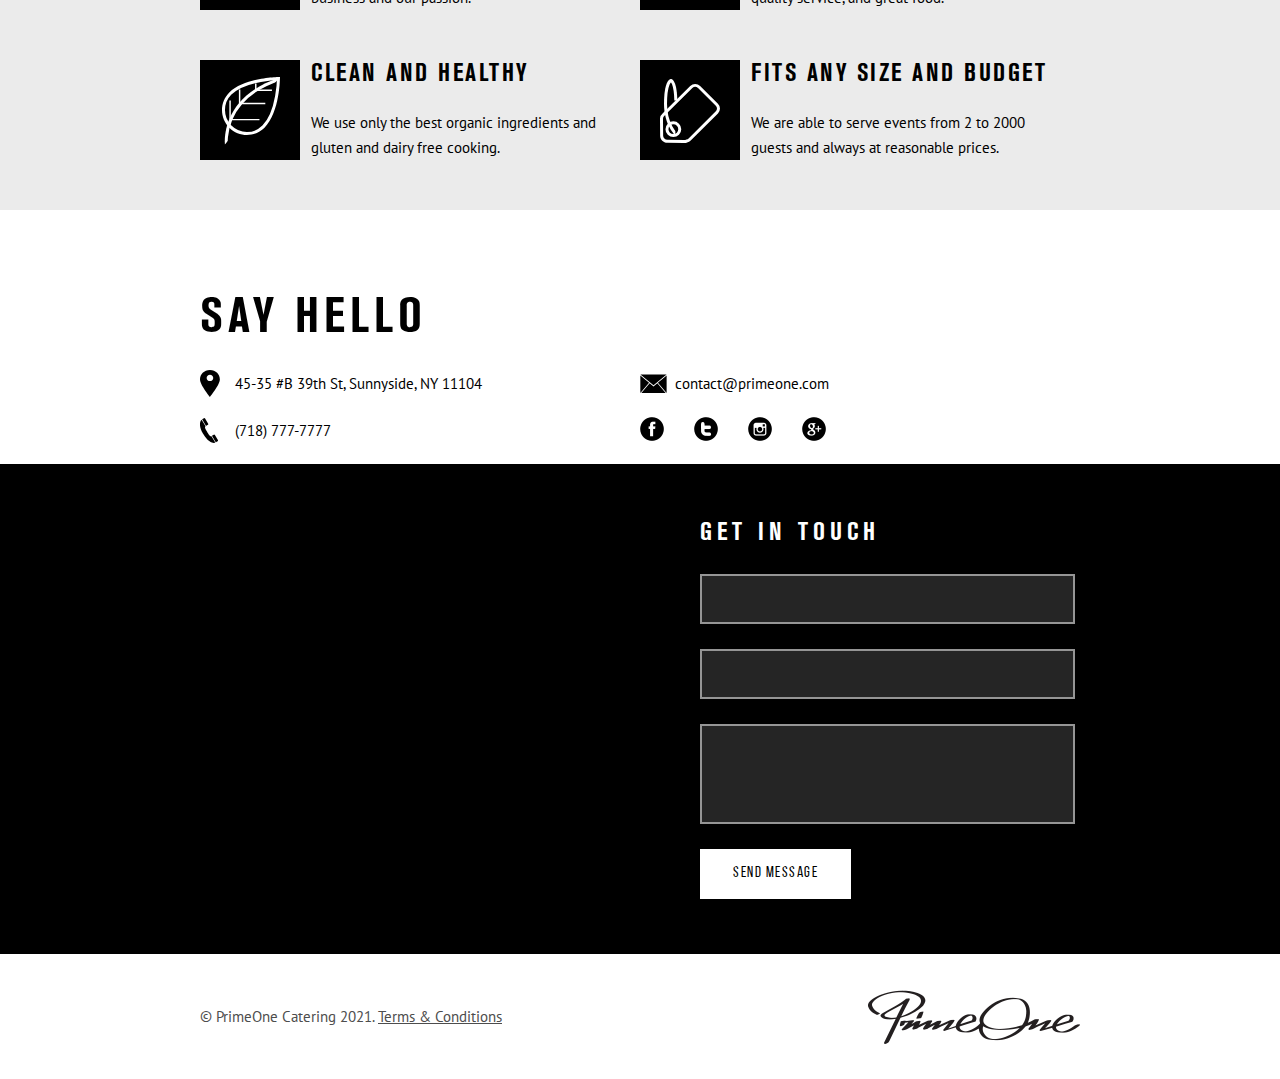
==== commit b8d1c170: "minor changes" ====
--- a/index.html
+++ b/index.html
@@ -19,11 +19,11 @@
 		<div class="header-top">
 			<div class="header-top-lang">
 				<a href="" class="header-top-lang__item active">EN</a>
+				<a href="" class="header-top-lang__item">ESP</a>
 				<a href="" class="header-top-lang__item">RU</a>
-				<a href="" class="header-top-lang__item">ESP</a>
 			</div>
 			<a href="" class="header-top__link">Online ordering</a>
-		</div>
+		</div> 
 		<div class="header-bottom">
 			<div class="header-bottom__column">
 				<nav class="header-bottom-menu">
@@ -253,6 +253,6 @@
 <script src="https://maps.google.com/maps/api/js?sensor=false&amp;key="></script>
 <script src="js/vendors.js"></script>
 <script src="js/main.js"></script>
-<script src="js/custom.js" ></script>
+<script src="js/custom.js" ></script> 
 </body>
 </html>--- a/css/style.css
+++ b/css/style.css
@@ -488,544 +488,6 @@
   }
 }
 
-.private {
-  display: -webkit-box;
-  display: -ms-flexbox;
-  display: flex;
-  font-size: 0;
-  background-color: #000;
-  margin: 0px 0px 75px 0px;
-}
-@media (max-width: 767.98px) {
-  .private {
-    margin: 0px 0px 40px 0px;
-  }
-}
-
-.private__column {
-  -webkit-box-flex: 0;
-      -ms-flex: 0 0 50%;
-          flex: 0 0 50%;
-}
-@media (max-width: 767.98px) {
-  .private__column {
-    -webkit-box-flex: 1;
-        -ms-flex: 1 1 100%;
-            flex: 1 1 100%;
-  }
-  .private__column:first-child {
-    display: none;
-  }
-}
-
-.private__image {
-  height: 100%;
-  position: relative;
-}
-.private__image img {
-  position: absolute;
-  top: 0;
-  left: 0;
-  width: 100%;
-  height: 100%;
-  -o-object-fit: cover;
-     object-fit: cover;
-}
-
-.private-body {
-  padding: 75px 20px 75px 60px;
-}
-@media (max-width: 892px) {
-  .private-body {
-    padding: 30px 20px 30px 30px;
-  }
-}
-
-.private-body-content {
-  max-width: 305px;
-}
-
-.private-body__title {
-  font-family: "AkzidenzGroteskBQCondensedBold";
-  font-size: 50px;
-  letter-spacing: 5px;
-  text-transform: uppercase;
-  color: #fff;
-  margin: 0px 0px 30px 0px;
-}
-@media (max-width: 892px) {
-  .private-body__title {
-    font-size: 35px;
-    margin: 0px 0px 20px 0px;
-  }
-}
-
-.private-body__text {
-  font-size: 15px;
-  line-height: 25px;
-  color: #fff;
-  margin: 0px 0px 50px 0px;
-}
-@media (max-width: 892px) {
-  .private-body__text {
-    margin: 0px 0px 30px 0px;
-  }
-}
-
-.private-body-buttons {
-  display: -webkit-box;
-  display: -ms-flexbox;
-  display: flex;
-  font-size: 0;
-  -webkit-box-align: center;
-      -ms-flex-align: center;
-          align-items: center;
-}
-
-.private-body-buttons__link {
-  font-family: Bebas;
-  text-transform: uppercase;
-  color: #fff;
-  font-size: 15px;
-  text-decoration: underline;
-  margin: 0px 0px 0px 15px;
-  letter-spacing: 1.5px;
-}
-
-.products {
-  margin: 0px 0px 40px 0px;
-}
-@media (max-width: 767.98px) {
-  .products {
-    margin: 0;
-  }
-}
-
-.products-body {
-  display: -webkit-box;
-  display: -ms-flexbox;
-  display: flex;
-  font-size: 0;
-}
-@media (max-width: 767.98px) {
-  .products-body {
-    -ms-flex-wrap: wrap;
-        flex-wrap: wrap;
-  }
-}
-
-.products__column {
-  -webkit-box-flex: 0;
-      -ms-flex: 0 0 25%;
-          flex: 0 0 25%;
-  margin: 0px 0px 40px 0px;
-}
-@media (max-width: 767.98px) {
-  .products__column {
-    -webkit-box-flex: 0;
-        -ms-flex: 0 0 50%;
-            flex: 0 0 50%;
-  }
-}
-@media (max-width: 380px) {
-  .products__column {
-    -webkit-box-flex: 1;
-        -ms-flex: 1 1 100%;
-            flex: 1 1 100%;
-  }
-}
-
-.products-item {
-  display: -webkit-box;
-  display: -ms-flexbox;
-  display: flex;
-  font-size: 0;
-  -webkit-box-orient: vertical;
-  -webkit-box-direction: normal;
-      -ms-flex-direction: column;
-          flex-direction: column;
-  height: 100%;
-}
-
-.products-item__image {
-  display: block;
-  padding: 0px 0px 102.3% 0px;
-  position: relative;
-  margin: 0px 0px 25px 0px;
-}
-.products-item__image img {
-  position: absolute;
-  top: 0;
-  left: 0;
-  width: 100%;
-  height: 100%;
-  -o-object-fit: cover;
-     object-fit: cover;
-}
-@media (max-width: 380px) {
-  .products-item__image {
-    margin: 0px 0px 15px 0px;
-  }
-}
-
-.products-item__title {
-  height: 50px;
-  overflow: hidden;
-  padding: 0px 10px 0px 0px;
-  max-width: 185px;
-  display: block;
-  font-family: "AkzidenzGroteskBQCondensedBold";
-  letter-spacing: 2.5px;
-  text-transform: uppercase;
-  color: #000;
-  font-size: 25px;
-  margin: 0px 0px 30px 0px;
-}
-@media (max-width: 380px) {
-  .products-item__title {
-    max-width: none;
-    height: auto;
-    overflow: visible;
-    margin: 0px 0px 20px 0px;
-  }
-}
-
-.products-item__text {
-  -webkit-box-flex: 1;
-      -ms-flex: 1 1 auto;
-          flex: 1 1 auto;
-  padding: 0px 10px 0px 0px;
-  max-width: 185px;
-  font-size: 15px;
-  line-height: 25px;
-  margin: 0px 0px 25px 0px;
-}
-@media (max-width: 380px) {
-  .products-item__text {
-    max-width: none;
-    margin: 0px 0px 15px 0px;
-  }
-}
-
-.products-item__btn {
-  margin: 0px 0px 29px 0px;
-}
-
-.products-item__link {
-  font-family: Bebas;
-  text-transform: uppercase;
-  color: #000;
-  font-size: 15px;
-  letter-spacing: 1.5px;
-  text-decoration: underline;
-}
-
-.why-top {
-  display: -webkit-box;
-  display: -ms-flexbox;
-  display: flex;
-  font-size: 0;
-  background-color: #000;
-}
-
-.why-top__column {
-  -webkit-box-flex: 0;
-      -ms-flex: 0 0 50%;
-          flex: 0 0 50%;
-}
-@media (max-width: 892px) {
-  .why-top__column {
-    -webkit-box-flex: 1;
-        -ms-flex: 1 1 100%;
-            flex: 1 1 100%;
-  }
-  .why-top__column:last-child {
-    display: none;
-  }
-}
-
-.why-top__text {
-  color: #ffffff;
-  text-align: right;
-  font-family: "AkzidenzGroteskBQCondensedBold";
-  font-size: 50px;
-  text-transform: uppercase;
-  letter-spacing: 5px;
-  padding: 50px 60px 50px 0px;
-}
-@media (max-width: 892px) {
-  .why-top__text {
-    padding: 30px 0px;
-    font-size: 40px;
-    text-align: center;
-  }
-}
-@media (max-width: 767.98px) {
-  .why-top__text {
-    padding: 20px 0px;
-    font-size: 30px;
-    text-align: center;
-  }
-}
-
-.why-top__image {
-  height: 100%;
-  position: relative;
-}
-.why-top__image img {
-  position: absolute;
-  top: 0;
-  left: 0;
-  width: 100%;
-  height: 100%;
-  -o-object-fit: cover;
-     object-fit: cover;
-}
-
-.why-body {
-  padding: 50px 0 0 0;
-  background-color: #ebebeb;
-}
-@media (max-width: 479.98px) {
-  .why-body {
-    padding: 30px 0 0 0;
-  }
-}
-
-.why-body-row {
-  display: -webkit-box;
-  display: -ms-flexbox;
-  display: flex;
-  font-size: 0;
-  -ms-flex-wrap: wrap;
-      flex-wrap: wrap;
-}
-
-.why-body__column {
-  -webkit-box-flex: 0;
-      -ms-flex: 0 0 50%;
-          flex: 0 0 50%;
-  margin: 0px 0px 50px 0px;
-}
-@media (max-width: 892px) {
-  .why-body__column {
-    -webkit-box-flex: 1;
-        -ms-flex: 1 1 100%;
-            flex: 1 1 100%;
-  }
-}
-@media (max-width: 479.98px) {
-  .why-body__column {
-    margin: 0px 0px 30px 0px;
-  }
-}
-
-.why-body-item {
-  display: -webkit-box;
-  display: -ms-flexbox;
-  display: flex;
-  font-size: 0;
-}
-
-.why-body-item__icon {
-  -webkit-box-flex: 0;
-      -ms-flex: 0 0 100px;
-          flex: 0 0 100px;
-  height: 100px;
-  display: -webkit-box;
-  display: -ms-flexbox;
-  display: flex;
-  font-size: 0;
-  -webkit-box-pack: center;
-      -ms-flex-pack: center;
-          justify-content: center;
-  -webkit-box-align: center;
-      -ms-flex-align: center;
-          align-items: center;
-  background-color: #000000;
-}
-@media (max-width: 479.98px) {
-  .why-body-item__icon {
-    -webkit-box-flex: 0;
-        -ms-flex: 0 0 80px;
-            flex: 0 0 80px;
-    height: 80px;
-    padding: 15px;
-  }
-  .why-body-item__icon img {
-    max-width: 100%;
-  }
-}
-
-.why-body-item-body {
-  -webkit-box-flex: 1;
-      -ms-flex: 1 1 auto;
-          flex: 1 1 auto;
-  display: -webkit-box;
-  display: -ms-flexbox;
-  display: flex;
-  font-size: 0;
-  -webkit-box-orient: vertical;
-  -webkit-box-direction: normal;
-      -ms-flex-direction: column;
-          flex-direction: column;
-  padding: 0px 0px 0px 11px;
-}
-
-.why-body-item-body__title {
-  -webkit-box-flex: 1;
-      -ms-flex: 1 1 auto;
-          flex: 1 1 auto;
-  font-family: "AkzidenzGroteskBQCondensedBold";
-  text-transform: uppercase;
-  letter-spacing: 2.5px;
-  font-size: 25px;
-}
-@media (max-width: 479.98px) {
-  .why-body-item-body__title {
-    font-size: 20px;
-  }
-}
-
-.why-body-item-body__text {
-  font-size: 15px;
-  padding: 0px 15px 0px 0px;
-  line-height: 25px;
-}
-
-.contacts {
-  padding: 80px 0px 0px 0px;
-}
-@media (max-width: 767.98px) {
-  .contacts {
-    padding: 30px 0px 0px 0px;
-  }
-}
-
-.contacts__title {
-  font-family: "AkzidenzGroteskBQCondensedBold";
-  text-transform: uppercase;
-  font-size: 50px;
-  letter-spacing: 5px;
-  margin: 0px 0px 30px 0px;
-}
-
-.contacts-body {
-  display: -webkit-box;
-  display: -ms-flexbox;
-  display: flex;
-  font-size: 0;
-  -ms-flex-wrap: wrap;
-      flex-wrap: wrap;
-}
-
-.contacts-body__column {
-  -webkit-box-flex: 0;
-      -ms-flex: 0 0 50%;
-          flex: 0 0 50%;
-  margin: 0px 0px 20px 0px;
-}
-@media (max-width: 767.98px) {
-  .contacts-body__column {
-    -webkit-box-flex: 1;
-        -ms-flex: 1 1 100%;
-            flex: 1 1 100%;
-  }
-}
-
-.contacts-body__item {
-  font-size: 15px;
-  color: #000;
-  display: inline-block;
-  line-height: 27px;
-  padding: 0px 0px 0px 35px;
-}
-
-.contacts-body__item--1 {
-  background: url("../img/contacts/01.svg") left no-repeat;
-}
-
-.contacts-body__item--2 {
-  background: url("../img/contacts/02.svg") left no-repeat;
-}
-
-.contacts-body__item--3 {
-  background: url("../img/contacts/03.svg") left no-repeat;
-}
-
-.contacts-social {
-  display: -webkit-box;
-  display: -ms-flexbox;
-  display: flex;
-  font-size: 0;
-}
-
-.contacts-social__item {
-  margin: 0px 30px 0px 0px;
-}
-.contacts-social__item:last-child {
-  margin: 0px 0px 0px 0px;
-}
-
-.contacts-content {
-  display: -webkit-box;
-  display: -ms-flexbox;
-  display: flex;
-  font-size: 0;
-  background-color: #000;
-}
-@media (max-width: 767.98px) {
-  .contacts-content {
-    display: block;
-  }
-}
-
-.contacts-content__column {
-  -webkit-box-flex: 0;
-      -ms-flex: 0 0 50%;
-          flex: 0 0 50%;
-}
-
-.contacts-content__map {
-  height: 100%;
-}
-@media (max-width: 767.98px) {
-  .contacts-content__map {
-    height: 300px;
-  }
-}
-
-.contacts-content-form {
-  padding: 55px 60px;
-}
-@media (max-width: 767.98px) {
-  .contacts-content-form {
-    padding: 30px;
-  }
-}
-
-.contacts-content-form__title {
-  font-family: "AkzidenzGroteskBQCondensedBold";
-  text-transform: uppercase;
-  color: #fff;
-  font-size: 25px;
-  letter-spacing: 5px;
-  margin: 0px 0px 30px 0px;
-}
-
-.contacts-content-form-body {
-  max-width: 375px;
-}
-@media (max-width: 767.98px) {
-  .contacts-content-form-body {
-    max-width: none;
-  }
-}
-
-.contacts-content-form-line {
-  margin: 0px 0px 25px 0px;
-}
-
 .form-row {
   display: -webkit-box;
   display: -ms-flexbox;
@@ -1056,86 +518,6 @@
 }
 .btn.fw {
   width: 100%;
-}
-
-.select-block {
-  position: relative;
-}
-
-.select__label {
-  z-index: 2;
-  position: absolute;
-  top: -8px;
-  background-color: #f7f7f7;
-  padding: 0 5px;
-  color: #979797;
-  font-weight: 600;
-  font-size: 13px;
-  line-height: 16px;
-  left: 20px;
-}
-
-.select {
-  position: relative;
-  cursor: pointer;
-}
-.select .select-title {
-  z-index: 1;
-  width: 100%;
-  height: 55px;
-  border: 1px solid #dedede;
-  position: relative;
-  background-color: #fff;
-}
-.select .select-title__arrow {
-  position: absolute;
-  top: 0;
-  right: 0px;
-  width: 45px;
-  height: 100%;
-  background: url("../img/icons/select-arrow.svg") center no-repeat;
-}
-.select .select-title__value {
-  color: #000;
-  font-weight: 700;
-  font-size: 18px;
-  line-height: 53px;
-  display: block;
-  overflow: hidden;
-  padding: 0 45px 0 25px;
-  white-space: nowrap;
-  text-transform: none;
-  -o-text-overflow: ellipsis;
-     text-overflow: ellipsis;
-}
-.select .select-options {
-  position: absolute;
-  z-index: 10;
-  top: 54px;
-  display: none;
-  overflow: hidden;
-  min-width: 100%;
-  background-color: #fff;
-  border: 1px solid #dedede;
-  padding: 10px 20px 10px 25px;
-}
-.select .select-options-scroll {
-  max-height: 80px;
-  overflow: auto;
-}
-.select .select-options-list {
-  padding: 0px 0px 0px 0px;
-}
-.select .select-options__value {
-  color: #000;
-  font-size: 20px;
-  margin: 0px 0px 15px 0px;
-}
-.select .select-options__value:last-child {
-  margin: 0px 0px 0px 0px;
-}
-.select .select-options__value:hover {
-  color: #000;
 }
 
 input[type=text], input[type=email], input[type=tel], textarea {
@@ -1165,347 +547,6 @@
   padding: 10px 18px;
 }
 
-.check {
-  position: relative;
-  padding-left: 25px;
-  color: #5f5f5f;
-  line-height: 18px;
-  cursor: pointer;
-}
-.check input {
-  display: none;
-}
-.check:before {
-  content: "";
-  left: 0;
-  top: 0;
-  width: 18px;
-  height: 18px;
-  border: 1px solid #a3a3a3;
-  position: absolute;
-}
-.check.active:before {
-  background: url("../img/icons/check.png") center no-repeat;
-}
-
-.option {
-  position: relative;
-  cursor: pointer;
-  padding-left: 25px;
-  line-height: 16px;
-  margin-bottom: 10px;
-  font-size: 15px;
-  font-weight: 300;
-}
-.option:last-child {
-  margin-bottom: 0px;
-}
-.option input {
-  display: none;
-}
-.option:before {
-  position: absolute;
-  left: 0;
-  top: 0;
-  width: 16px;
-  height: 16px;
-  content: "";
-  border: 1px solid #7f7f7f;
-  border-radius: 50%;
-}
-.option.active:before {
-  background: url("../img/icons/option.png") center no-repeat;
-}
-
-.rating-block {
-  display: table;
-  font-size: 0;
-}
-
-.rating {
-  display: inline-block;
-  position: relative;
-  vertical-align: middle;
-}
-.rating.edit .star {
-  cursor: pointer;
-}
-.rating .star {
-  width: 17px;
-  height: 14px;
-  display: inline-block;
-  position: relative;
-  z-index: 3;
-}
-
-.rating__line {
-  position: absolute;
-  width: 85px;
-  height: 14px;
-  top: 0;
-  left: 0;
-  background: url("../img/icons/bg_rating.svg") 0 0 no-repeat;
-  z-index: 1;
-  background-size: 85px 100%;
-}
-
-.rating__activeline {
-  position: absolute;
-  width: 0px;
-  height: 14px;
-  top: 0;
-  left: 0;
-  background: url("../img/icons/bg_rating_active.svg") 0 0 no-repeat;
-  z-index: 2;
-  background-size: 85px 100%;
-}
-
-.rating__value {
-  display: inline-block;
-  color: #1b3139;
-  font-size: 14px;
-  line-height: 13px;
-  vertical-align: middle;
-}
-
-.quantity {
-  position: relative;
-  width: 73px;
-  height: 47px;
-  border: 1px solid #cfcfcf;
-  background-color: #ffffff;
-}
-
-.quantity__input {
-  height: 45px;
-  width: 50px;
-  text-align: center;
-  color: #101010;
-  font-weight: 300;
-}
-
-.quantity__btn {
-  position: absolute;
-  top: 11px;
-  right: 15px;
-  cursor: pointer;
-}
-.quantity__btn:before {
-  font-size: 25px;
-  display: inline-block;
-  line-height: 10px;
-  color: #a9a9a9;
-}
-.quantity__btn:hover:before {
-  color: #da0005;
-}
-.quantity__btn.dwn {
-  top: 25px;
-}
-
-.category-params-item-price-table {
-  margin-bottom: 25px;
-}
-.category-params-item-price-table .cell:first-child {
-  padding-right: 15px;
-  position: relative;
-}
-.category-params-item-price-table .cell:first-child:after {
-  content: "-";
-  position: absolute;
-  right: -4px;
-  top: 8px;
-  font-size: 20px;
-}
-.category-params-item-price-table .cell:last-child {
-  padding-left: 15px;
-}
-.category-params-item-price-table .cell input {
-  height: 37px;
-  border: 2px solid #393939;
-  background-color: #ffffff;
-  text-align: center;
-  font-size: 12px;
-  color: #393939;
-  font-weight: 500;
-  width: 100%;
-}
-
-.category-params-item-price-range {
-  margin: 0 12px 40px 12px;
-  background-color: #c9cecf;
-  height: 2px;
-  position: relative;
-}
-.category-params-item-price-range .ui-slider-range {
-  background-color: #000;
-  height: 2px;
-  position: relative;
-}
-.category-params-item-price-range .ui-slider-handle {
-  width: 23px;
-  height: 28px;
-  border: 3px solid #fbfbfb;
-  background-color: #ea5922;
-  display: block;
-  position: absolute;
-  top: -14px;
-  margin-left: -12px;
-  cursor: pointer;
-}
-.category-params-item-price-range .ui-slider-handle span {
-  position: absolute;
-  bottom: -18px;
-  left: 50%;
-  width: 50px;
-  text-align: center;
-  font-size: 10px;
-  margin-left: -25px;
-  font-weight: 500;
-  color: #94a6aa;
-}
-
-.form__info {
-  position: absolute;
-  width: 60px;
-  height: 60px;
-  right: 0;
-  top: 0;
-  line-height: 60px;
-  text-align: center;
-  color: #888;
-  z-index: 2;
-  font-size: 14px;
-}
-@media (max-width: 767.98px) {
-  .form__info {
-    width: 50px;
-    height: 50px;
-    line-height: 50px;
-  }
-}
-
-.form-range-line {
-  position: relative;
-  height: 5px;
-  border-radius: 0 0 4px 4px;
-  background-color: #e0e0e0;
-  margin: -2px 0px 0px 0px;
-}
-.form-range-line .ui-slider-range {
-  background-color: #093454;
-  height: 5px;
-  position: absolute;
-  top: 0;
-  left: 0;
-  border-radius: 0 0 4px 4px;
-}
-.form-range-line .ui-slider-handle {
-  background: url("../img/icons/range.svg") 0 0 no-repeat;
-  width: 28px;
-  height: 28px;
-  position: absolute;
-  margin: -9px 0px 0px -14px;
-  top: 0;
-  left: 0;
-  cursor: pointer;
-}
-.form-range-line .ui-state-hover {
-  background: url("../img/icons/range_a.svg") 0 0 no-repeat;
-}
-
-.form-range-values {
-  display: -webkit-box;
-  display: -ms-flexbox;
-  display: flex;
-  font-size: 0;
-  -webkit-box-pack: justify;
-      -ms-flex-pack: justify;
-          justify-content: space-between;
-  padding: 14px 0px 0px 0px;
-}
-
-.form-range-values__item {
-  font-size: 12px;
-  color: #888;
-}
-
-.row:after {
-  display: block;
-  content: "";
-  clear: both;
-}
-
-.rub:after {
-  content: "₽";
-}
-
-.noselect {
-  -webkit-touch-callout: none;
-  -webkit-user-select: none;
-  -moz-user-select: none;
-  -ms-user-select: none;
-  user-select: none;
-}
-
-ol.counter {
-  list-style-type: none;
-  counter-reset: item;
-}
-ol.counter li {
-  position: relative;
-  padding: 0px 0px 0px 45px;
-}
-ol.counter li:before {
-  counter-increment: item;
-  content: counter(item);
-  position: absolute;
-  left: 0;
-  top: 0;
-  color: #818181;
-  font-size: 14px;
-  font-weight: 700;
-  text-align: center;
-  line-height: 26px;
-  border-radius: 50%;
-  width: 28px;
-  height: 28px;
-  border: 1px solid #4274bb;
-}
-
-.ellipsis {
-  display: block;
-  overflow: hidden;
-  width: 100%;
-  white-space: nowrap;
-  -o-text-overflow: ellipsis;
-     text-overflow: ellipsis;
-}
-
-.es {
-  overflow: hidden;
-  white-space: nowrap;
-  -o-text-overflow: ellipsis;
-     text-overflow: ellipsis;
-}
-
-.table {
-  display: table;
-  font-size: 0;
-  width: 100%;
-}
-
-.trow {
-  display: table-row;
-}
-
-.cell {
-  display: table-cell;
-}
-.cell.full {
-  width: 100%;
-}
-
 .ibg {
   background-position: center;
   background-size: cover;
@@ -1515,154 +556,552 @@
   display: none;
 }
 
-.video {
+body.ie .ibg {
+  background-position: center;
+  background-size: cover;
+  background-repeat: no-repeat;
+}
+body.ie .ibg img {
+  width: 0;
+  height: 0;
+  opacity: 0;
+  visibility: hidden;
+}
+
+.private {
+  display: -webkit-box;
+  display: -ms-flexbox;
+  display: flex;
+  font-size: 0;
+  background-color: #000;
+  margin: 0px 0px 75px 0px;
+}
+@media (max-width: 767.98px) {
+  .private {
+    margin: 0px 0px 40px 0px;
+  }
+}
+
+.private__column {
+  -webkit-box-flex: 0;
+      -ms-flex: 0 0 50%;
+          flex: 0 0 50%;
+}
+@media (max-width: 767.98px) {
+  .private__column {
+    -webkit-box-flex: 1;
+        -ms-flex: 1 1 100%;
+            flex: 1 1 100%;
+  }
+  .private__column:first-child {
+    display: none;
+  }
+}
+
+.private__image {
+  height: 100%;
   position: relative;
-  overflow: hidden;
-  height: 0;
-  padding-bottom: 56.25%;
-}
-.video video, .video iframe, .video object, .video embed {
+}
+.private__image img {
   position: absolute;
   top: 0;
   left: 0;
   width: 100%;
   height: 100%;
-}
-
-.videobg video, .videobg iframe, .videobg object, .videobg embed {
-  position: fixed;
-  top: 50%;
-  left: 50%;
-  min-width: 100%;
-  min-height: 100%;
-  width: auto;
-  height: auto;
-  z-index: -100;
-  -webkit-transform: translateX(-50%) translateY(-50%);
-      -ms-transform: translateX(-50%) translateY(-50%);
-          transform: translateX(-50%) translateY(-50%);
-  background-size: cover;
-}
-
-.moretext {
+  -o-object-fit: cover;
+     object-fit: cover;
+}
+
+.private-body {
+  padding: 75px 20px 75px 60px;
+}
+@media (max-width: 892px) {
+  .private-body {
+    padding: 30px 20px 30px 30px;
+  }
+}
+
+.private-body-content {
+  max-width: 305px;
+}
+
+.private-body__title {
+  font-family: "AkzidenzGroteskBQCondensedBold";
+  font-size: 50px;
+  letter-spacing: 5px;
+  text-transform: uppercase;
+  color: #fff;
+  margin: 0px 0px 30px 0px;
+}
+@media (max-width: 892px) {
+  .private-body__title {
+    font-size: 35px;
+    margin: 0px 0px 20px 0px;
+  }
+}
+
+.private-body__text {
+  font-size: 15px;
+  line-height: 25px;
+  color: #fff;
+  margin: 0px 0px 50px 0px;
+}
+@media (max-width: 892px) {
+  .private-body__text {
+    margin: 0px 0px 30px 0px;
+  }
+}
+
+.private-body-buttons {
+  display: -webkit-box;
+  display: -ms-flexbox;
+  display: flex;
+  font-size: 0;
+  -webkit-box-align: center;
+      -ms-flex-align: center;
+          align-items: center;
+}
+
+.private-body-buttons__link {
+  font-family: Bebas;
+  text-transform: uppercase;
+  color: #fff;
+  font-size: 15px;
+  text-decoration: underline;
+  margin: 0px 0px 0px 15px;
+  letter-spacing: 1.5px;
+}
+
+.products {
+  margin: 0px 0px 40px 0px;
+}
+@media (max-width: 767.98px) {
+  .products {
+    margin: 0;
+  }
+}
+
+.products-body {
+  display: -webkit-box;
+  display: -ms-flexbox;
+  display: flex;
+  font-size: 0;
+}
+@media (max-width: 767.98px) {
+  .products-body {
+    -ms-flex-wrap: wrap;
+        flex-wrap: wrap;
+  }
+}
+
+.products__column {
+  -webkit-box-flex: 0;
+      -ms-flex: 0 0 25%;
+          flex: 0 0 25%;
+  margin: 0px 0px 40px 0px;
+}
+@media (max-width: 767.98px) {
+  .products__column {
+    -webkit-box-flex: 0;
+        -ms-flex: 0 0 50%;
+            flex: 0 0 50%;
+  }
+}
+@media (max-width: 380px) {
+  .products__column {
+    -webkit-box-flex: 1;
+        -ms-flex: 1 1 100%;
+            flex: 1 1 100%;
+  }
+}
+
+.products-item {
+  display: -webkit-box;
+  display: -ms-flexbox;
+  display: flex;
+  font-size: 0;
+  -webkit-box-orient: vertical;
+  -webkit-box-direction: normal;
+      -ms-flex-direction: column;
+          flex-direction: column;
+  height: 100%;
+}
+
+.products-item__image {
+  display: block;
+  padding: 0px 0px 102.3% 0px;
+  position: relative;
+  margin: 0px 0px 25px 0px;
+}
+.products-item__image img {
+  position: absolute;
+  top: 0;
+  left: 0;
+  width: 100%;
+  height: 100%;
+  -o-object-fit: cover;
+     object-fit: cover;
+}
+@media (max-width: 380px) {
+  .products-item__image {
+    margin: 0px 0px 15px 0px;
+  }
+}
+
+.products-item__title {
+  height: 50px;
   overflow: hidden;
-}
-
-.moretext__more {
-  cursor: pointer;
-}
-.moretext__more i {
-  font-style: normal;
-}
-.moretext__more i:first-child {
+  padding: 0px 10px 0px 0px;
+  max-width: 185px;
   display: block;
-}
-.moretext__more i:last-child {
-  display: none;
-}
-.moretext__more.active i {
-  font-style: normal;
-}
-.moretext__more.active i:first-child {
-  display: none;
-}
-.moretext__more.active i:last-child {
-  display: block;
-}
-
-.graystyle {
-  -webkit-transition: all 0.8s ease 0s;
-  -o-transition: all 0.8s ease 0s;
-  transition: all 0.8s ease 0s;
-  filter: grayscale(1);
-  -webkit-filter: grayscale(1);
-  -moz-filter: grayscale(1);
-  -o-filter: grayscale(1);
-}
-
-.graystyleoff {
-  filter: grayscale(0);
-  -webkit-filter: grayscale(0);
-  -moz-filter: grayscale(0);
-  -o-filter: grayscale(0);
-}
-
-.slick-slider {
+  font-family: "AkzidenzGroteskBQCondensedBold";
+  letter-spacing: 2.5px;
+  text-transform: uppercase;
+  color: #000;
+  font-size: 25px;
+  margin: 0px 0px 30px 0px;
+}
+@media (max-width: 380px) {
+  .products-item__title {
+    max-width: none;
+    height: auto;
+    overflow: visible;
+    margin: 0px 0px 20px 0px;
+  }
+}
+
+.products-item__text {
+  -webkit-box-flex: 1;
+      -ms-flex: 1 1 auto;
+          flex: 1 1 auto;
+  padding: 0px 10px 0px 0px;
+  max-width: 185px;
+  font-size: 15px;
+  line-height: 25px;
+  margin: 0px 0px 25px 0px;
+}
+@media (max-width: 380px) {
+  .products-item__text {
+    max-width: none;
+    margin: 0px 0px 15px 0px;
+  }
+}
+
+.products-item__btn {
+  margin: 0px 0px 29px 0px;
+}
+
+.products-item__link {
+  font-family: Bebas;
+  text-transform: uppercase;
+  color: #000;
+  font-size: 15px;
+  letter-spacing: 1.5px;
+  text-decoration: underline;
+}
+
+.why-top {
+  display: -webkit-box;
+  display: -ms-flexbox;
+  display: flex;
+  font-size: 0;
+  background-color: #000;
+}
+
+.why-top__column {
+  -webkit-box-flex: 0;
+      -ms-flex: 0 0 50%;
+          flex: 0 0 50%;
+}
+@media (max-width: 892px) {
+  .why-top__column {
+    -webkit-box-flex: 1;
+        -ms-flex: 1 1 100%;
+            flex: 1 1 100%;
+  }
+  .why-top__column:last-child {
+    display: none;
+  }
+}
+
+.why-top__text {
+  color: #ffffff;
+  text-align: right;
+  font-family: "AkzidenzGroteskBQCondensedBold";
+  font-size: 50px;
+  text-transform: uppercase;
+  letter-spacing: 5px;
+  padding: 50px 60px 50px 0px;
+}
+@media (max-width: 892px) {
+  .why-top__text {
+    padding: 30px 0px;
+    font-size: 40px;
+    text-align: center;
+  }
+}
+@media (max-width: 767.98px) {
+  .why-top__text {
+    padding: 20px 0px;
+    font-size: 30px;
+    text-align: center;
+  }
+}
+
+.why-top__image {
+  height: 100%;
   position: relative;
 }
-.slick-slider .slick-track, .slick-slider .slick-list {
-  -webkit-transform: translate3d(0, 0, 0);
-  -ms-transform: translate3d(0, 0, 0);
-  transform: translate3d(0, 0, 0);
-}
-.slick-slider .slick-list {
-  position: relative;
-  overflow: hidden;
+.why-top__image img {
+  position: absolute;
+  top: 0;
+  left: 0;
   width: 100%;
-}
-.slick-slider .slick-track {
-  position: relative;
-  width: 100%;
-}
-.slick-slider .slick-slide {
-  overflow: hidden;
-  float: left;
-  position: relative;
-}
-.tab__item {
-  display: none;
-}
-.tab__item.active {
-  display: block;
-}
-
-.mirror {
-  -webkit-transform: scale(-1, 1);
-      -ms-transform: scale(-1, 1);
-          transform: scale(-1, 1);
-}
-
-.nicescroll-rails {
-  z-index: 1000 !important;
-}
-
-.gm-style-iw-t {
-  opacity: 0;
-}
-
-.baloon {
-  opacity: 1;
-  right: -7px !important;
-  bottom: 80px !important;
-}
-.baloon button {
-  display: none !important;
-}
-.baloon:after {
-  display: none !important;
-}
-
-.baloon-style {
-  display: none;
-}
-
-.baloon-content.gm-style-iw {
-  opacity: 1;
-  border-radius: 0px !important;
-  max-width: 300px !important;
-  padding: 0 !important;
-  left: 0 !important;
-  width: 100% !important;
-  overflow: visible !important;
-}
-.baloon-content.gm-style-iw > .gm-style-iw-d {
-  overflow: hidden !important;
-  max-width: none !important;
-}
-.baloon-content.gm-style-iw:after {
-  display: none !important;
-}
-
-.baloon-close {
-  top: 18px !important;
+  height: 100%;
+  -o-object-fit: cover;
+     object-fit: cover;
+}
+
+.why-body {
+  padding: 50px 0 0 0;
+  background-color: #ebebeb;
+}
+@media (max-width: 479.98px) {
+  .why-body {
+    padding: 30px 0 0 0;
+  }
+}
+
+.why-body-row {
+  display: -webkit-box;
+  display: -ms-flexbox;
+  display: flex;
+  font-size: 0;
+  -ms-flex-wrap: wrap;
+      flex-wrap: wrap;
+}
+
+.why-body__column {
+  -webkit-box-flex: 0;
+      -ms-flex: 0 0 50%;
+          flex: 0 0 50%;
+  margin: 0px 0px 50px 0px;
+}
+@media (max-width: 892px) {
+  .why-body__column {
+    -webkit-box-flex: 1;
+        -ms-flex: 1 1 100%;
+            flex: 1 1 100%;
+  }
+}
+@media (max-width: 479.98px) {
+  .why-body__column {
+    margin: 0px 0px 30px 0px;
+  }
+}
+
+.why-body-item {
+  display: -webkit-box;
+  display: -ms-flexbox;
+  display: flex;
+  font-size: 0;
+}
+
+.why-body-item__icon {
+  -webkit-box-flex: 0;
+      -ms-flex: 0 0 100px;
+          flex: 0 0 100px;
+  height: 100px;
+  display: -webkit-box;
+  display: -ms-flexbox;
+  display: flex;
+  font-size: 0;
+  -webkit-box-pack: center;
+      -ms-flex-pack: center;
+          justify-content: center;
+  -webkit-box-align: center;
+      -ms-flex-align: center;
+          align-items: center;
+  background-color: #000000;
+}
+@media (max-width: 479.98px) {
+  .why-body-item__icon {
+    -webkit-box-flex: 0;
+        -ms-flex: 0 0 80px;
+            flex: 0 0 80px;
+    height: 80px;
+    padding: 15px;
+  }
+  .why-body-item__icon img {
+    max-width: 100%;
+  }
+}
+
+.why-body-item-body {
+  -webkit-box-flex: 1;
+      -ms-flex: 1 1 auto;
+          flex: 1 1 auto;
+  display: -webkit-box;
+  display: -ms-flexbox;
+  display: flex;
+  font-size: 0;
+  -webkit-box-orient: vertical;
+  -webkit-box-direction: normal;
+      -ms-flex-direction: column;
+          flex-direction: column;
+  padding: 0px 0px 0px 11px;
+}
+
+.why-body-item-body__title {
+  -webkit-box-flex: 1;
+      -ms-flex: 1 1 auto;
+          flex: 1 1 auto;
+  font-family: "AkzidenzGroteskBQCondensedBold";
+  text-transform: uppercase;
+  letter-spacing: 2.5px;
+  font-size: 25px;
+}
+@media (max-width: 479.98px) {
+  .why-body-item-body__title {
+    font-size: 20px;
+  }
+}
+
+.why-body-item-body__text {
+  font-size: 15px;
+  padding: 0px 15px 0px 0px;
+  line-height: 25px;
+}
+
+.contacts {
+  padding: 80px 0px 0px 0px;
+}
+@media (max-width: 767.98px) {
+  .contacts {
+    padding: 30px 0px 0px 0px;
+  }
+}
+
+.contacts__title {
+  font-family: "AkzidenzGroteskBQCondensedBold";
+  text-transform: uppercase;
+  font-size: 50px;
+  letter-spacing: 5px;
+  margin: 0px 0px 30px 0px;
+}
+
+.contacts-body {
+  display: -webkit-box;
+  display: -ms-flexbox;
+  display: flex;
+  font-size: 0;
+  -ms-flex-wrap: wrap;
+      flex-wrap: wrap;
+}
+
+.contacts-body__column {
+  -webkit-box-flex: 0;
+      -ms-flex: 0 0 50%;
+          flex: 0 0 50%;
+  margin: 0px 0px 20px 0px;
+}
+@media (max-width: 767.98px) {
+  .contacts-body__column {
+    -webkit-box-flex: 1;
+        -ms-flex: 1 1 100%;
+            flex: 1 1 100%;
+  }
+}
+
+.contacts-body__item {
+  font-size: 15px;
+  color: #000;
+  display: inline-block;
+  line-height: 27px;
+  padding: 0px 0px 0px 35px;
+}
+
+.contacts-body__item--1 {
+  background: url("../img/contacts/01.svg") left no-repeat;
+}
+
+.contacts-body__item--2 {
+  background: url("../img/contacts/02.svg") left no-repeat;
+}
+
+.contacts-body__item--3 {
+  background: url("../img/contacts/03.svg") left no-repeat;
+}
+
+.contacts-social {
+  display: -webkit-box;
+  display: -ms-flexbox;
+  display: flex;
+  font-size: 0;
+}
+
+.contacts-social__item {
+  margin: 0px 30px 0px 0px;
+}
+.contacts-social__item:last-child {
+  margin: 0px 0px 0px 0px;
+}
+
+.contacts-content {
+  display: -webkit-box;
+  display: -ms-flexbox;
+  display: flex;
+  font-size: 0;
+  background-color: #000;
+}
+@media (max-width: 767.98px) {
+  .contacts-content {
+    display: block;
+  }
+}
+
+.contacts-content__column {
+  -webkit-box-flex: 0;
+      -ms-flex: 0 0 50%;
+          flex: 0 0 50%;
+}
+
+.contacts-content__map {
+  height: 100%;
+}
+@media (max-width: 767.98px) {
+  .contacts-content__map {
+    height: 300px;
+  }
+}
+
+.contacts-content-form {
+  padding: 55px 60px;
+}
+@media (max-width: 767.98px) {
+  .contacts-content-form {
+    padding: 30px;
+  }
+}
+
+.contacts-content-form__title {
+  font-family: "AkzidenzGroteskBQCondensedBold";
+  text-transform: uppercase;
+  color: #fff;
+  font-size: 25px;
+  letter-spacing: 5px;
+  margin: 0px 0px 30px 0px;
+}
+
+.contacts-content-form-body {
+  max-width: 375px;
+}
+@media (max-width: 767.98px) {
+  .contacts-content-form-body {
+    max-width: none;
+  }
+}
+
+.contacts-content-form-line {
+  margin: 0px 0px 25px 0px;
 }